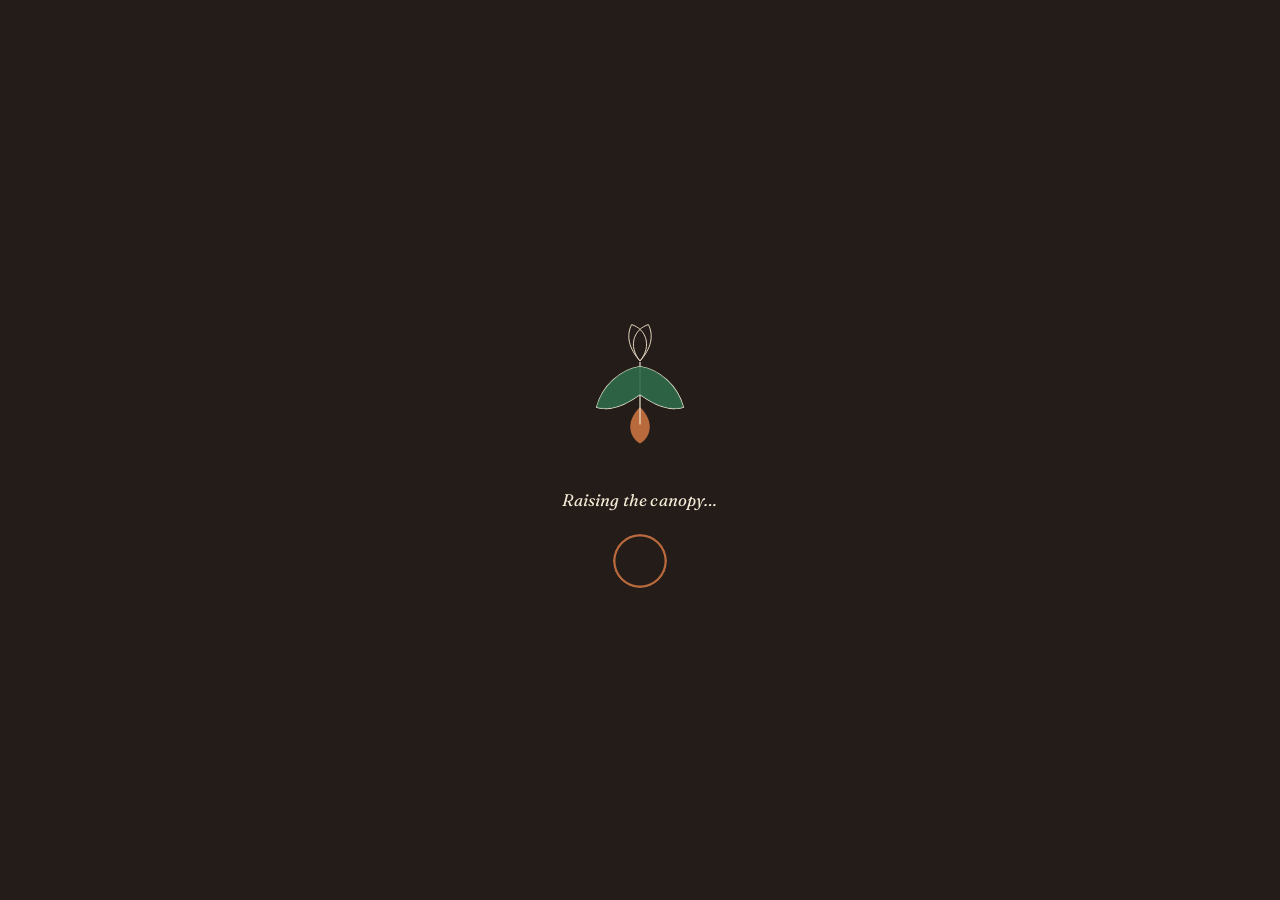
==== login.html @ 287c3127 "first commit" ====
<!DOCTYPE html>
<html lang="en-IN">
<head>
  <meta charset="utf-8">
  <meta name="viewport" content="width=device-width, initial-scale=1">
  <title>Sign in | Stackly Canopy</title>
  <meta name="description" content="Sign in to your Stackly Canopy member parlour or the BKC rain desk.">
  <link rel="icon" href="images/favicon.webp" type="image/webp">
  <link rel="preconnect" href="https://fonts.googleapis.com">
  <link rel="preconnect" href="https://fonts.gstatic.com" crossorigin>
  <link href="https://fonts.googleapis.com/css2?family=Fraunces:ital,opsz,wght@0,9..144,400;0,9..144,560;0,9..144,600;1,9..144,450;1,9..144,560&family=Outfit:wght@400;500;600&display=swap" rel="stylesheet">
  <link rel="stylesheet" href="css/style.css?v=logo2">
  <link rel="stylesheet" href="css/pages.css?v=logo2">
  <link rel="stylesheet" href="css/responsive.css?v=auth1">
</head>
<body class="grain auth-body">
  <a class="skip-link" href="#login-form">Skip to sign in</a>

  <div class="preloader" id="preloader" aria-hidden="true">
    <div class="preloader-inner">
      <svg viewBox="0 0 200 220" fill="none">
        <path class="seed" d="M100 188c8-4 14-14 14-24 0-16-14-28-14-28s-14 12-14 28c0 10 6 20 14 24z" fill="#B86A3D"/>
        <path class="vein" d="M100 160V72" stroke="#F4EBD7" stroke-width="1.6" stroke-linecap="round" pathLength="1"/>
        <path class="canopy-draw" d="M100 78c-28 4-54 28-62 58 18 6 40-2 62-18 22 16 44 24 62 18-8-30-34-54-62-58z" fill="none" stroke="#F4EBD7" stroke-width="1.8" pathLength="1"/>
        <path class="canopy-draw" d="M100 70c-18-22-8-46 12-52 8 16 4 34-12 52z" fill="none" stroke="#E8D9C0" stroke-width="1.4" pathLength="1"/>
        <path class="canopy-draw" d="M100 70c18-22 8-46-12-52-8 16-4 34 12 52z" fill="none" stroke="#E8D9C0" stroke-width="1.4" pathLength="1"/>
        <path class="canopy-fill" d="M100 78c-28 4-54 28-62 58 18 6 40-2 62-18 22 16 44 24 62 18-8-30-34-54-62-58z" fill="#2F6A4A" opacity="0"/>
      </svg>
      <p>Raising the canopy…</p>
      <div class="copper-ring" style="--p:0"></div>
    </div>
  </div>

  <main class="auth-shell">
    <div class="auth-card">
      <a class="mark auth-card-mark" href="index.html" aria-label="Stackly Canopy home">
        <img class="mark-logo" src="images/stackly-canopy.webp" alt="" width="176" height="72">
      </a>
      <p class="kicker">IRDAI 142 · Mumbai</p>
      <h1>Sign in</h1>
      <p class="auth-lead">Sign in with the email and password you used to create your account.</p>
      <p class="form-success" data-created>Account created. Sign in below with the same email, password, and account type.</p>
      <form id="login-form" novalidate>
        <fieldset class="field role-field">
          <legend>Account type</legend>
          <div class="role-row">
            <label>
              <input type="radio" name="role" value="policyholder" checked>
              <span>Policyholder</span>
            </label>
            <label>
              <input type="radio" name="role" value="underwriter">
              <span>Underwriter</span>
            </label>
          </div>
        </fieldset>
        <div class="field">
          <label for="email">Email address</label>
          <input id="email" name="email" type="email" required autocomplete="username" placeholder="name@email.com" spellcheck="false">
        </div>
        <div class="field">
          <label for="password">Password</label>
          <div class="pwd-wrap">
            <input id="password" name="password" type="password" required minlength="6" autocomplete="current-password" placeholder="Enter your password">
            <button class="pwd-toggle" type="button" aria-pressed="false">Show</button>
          </div>
        </div>
        <div class="auth-row">
          <label class="check"><input type="checkbox" name="remember"> Keep me signed in</label>
          <a href="404.html">Forgot password?</a>
        </div>
        <p class="field-error" data-form-err></p>
        <button class="btn btn-copper auth-submit" type="submit">Sign in</button>
      </form>
      <p class="auth-switch">New to Canopy? <a href="register.html">Create an account</a></p>
      <a class="auth-back" href="index.html">
        <svg viewBox="0 0 24 24" aria-hidden="true"><path d="M15 5 8 12l7 7" fill="none" stroke="currentColor" stroke-width="1.8" stroke-linecap="round" stroke-linejoin="round"/></svg>
        Back
      </a>
    </div>
  </main>
  <script src="https://cdn.jsdelivr.net/npm/gsap@3.12.5/dist/gsap.min.js"></script>
  <script src="js/canopy-data.js"></script>
  <script src="js/gsap-init.js"></script>
  <script src="js/main.js?v=auth6"></script>
</body>
</html>
---- css/style.css ----
@property --p {
  syntax: "<number>";
  inherits: true;
  initial-value: 0;
}

:root {
  --parchment: #F4EBD7;
  --birch: #E8D9C0;
  --canopy: #16382B;
  --moss: #2F6A4A;
  --copper: #B86A3D;
  --copper-deep: #8F4E2C;
  --ink: #1A1714;
  --dusk: #241C18;
  --clay: #C45C4A;
  --fog: #6B6258;
  --line: rgba(26, 23, 20, 0.12);
  --line-strong: rgba(26, 23, 20, 0.22);
  --paper: #FBF6EA;
  --seal-radius: 4px;
  --sheet-radius: 18px;
  --ease: cubic-bezier(0.22, 1, 0.36, 1);
  --header-h: 84px;
  --shadow-sheet: 0 18px 40px rgba(36, 28, 24, 0.12);
  --font-display: "Fraunces", Georgia, "Times New Roman", serif;
  --font-body: "Outfit", system-ui, sans-serif;
  --max: 1240px;
}

*,
*::before,
*::after { box-sizing: border-box; }

html {
  scroll-behavior: auto;
  hanging-punctuation: first last;
  overflow-x: hidden;
}

body {
  margin: 0;
  color: var(--ink);
  background: var(--parchment);
  font-family: var(--font-body);
  font-size: 1.05rem;
  line-height: 1.65;
  letter-spacing: 0.01em;
  overflow-x: hidden;
}

body.grain {
  background-image:
    linear-gradient(180deg, rgba(244, 235, 215, 0.92), rgba(232, 217, 192, 0.55));
     background-attachment: fixed;
}

img { max-width: 100%; display: block; height: auto; }
button, input, select, textarea { font: inherit; color: inherit; }
a { color: inherit; text-decoration: none; }
ul { margin: 0; padding: 0; list-style: none; }

.skip-link {
  position: absolute;
  left: 1rem;
  top: -4rem;
  z-index: 10000;
  background: var(--copper);
  color: var(--parchment);
  padding: 0.6rem 1rem;
  border-radius: var(--seal-radius);
}
.skip-link:focus { top: 1rem; }

:focus-visible {
  outline: 2px solid var(--copper);
  outline-offset: 3px;
}

.num {
  font-family: var(--font-display);
  font-variant-numeric: tabular-nums;
  font-feature-settings: "tnum" 1, "ss01" 1;
}

.wrap {
  width: min(100% - 2.5rem, var(--max));
  margin-inline: auto;
}

.kicker {
  display: inline-flex;
  align-items: center;
  gap: 0.55rem;
  font-size: 0.72rem;
  letter-spacing: 0.22em;
  text-transform: uppercase;
  color: var(--copper);
  font-weight: 500;
}
.kicker::before {
  content: "";
  width: 1.6rem;
  height: 1px;
  background: var(--copper);
}

h1, h2, h3, .display {
  font-family: var(--font-display);
  font-weight: 560;
  letter-spacing: -0.02em;
  line-height: 1.12;
  margin: 0;
}

h1 { font-size: clamp(2.4rem, 5.6vw, 5.1rem); }
h2 { font-size: clamp(1.9rem, 3.4vw, 3.15rem); }
h3 { font-size: clamp(1.25rem, 1.8vw, 1.7rem); }

.lead {
  font-size: 1.12rem;
  color: var(--fog);
  max-width: 42rem;
}

.italic { font-style: italic; font-weight: 450; }

/* Buttons */
.btn {
  display: inline-flex;
  align-items: center;
  justify-content: center;
  gap: 0.55rem;
  min-height: 3rem;
  padding: 0.7rem 1.35rem;
  border-radius: var(--seal-radius);
  border: 1px solid transparent;
  cursor: pointer;
  font-weight: 500;
  letter-spacing: 0.04em;
  transition: transform 0.35s var(--ease), background 0.25s, color 0.25s, box-shadow 0.25s;
  position: relative;
}
.btn-copper {
  background: var(--copper);
  color: var(--parchment);
  box-shadow: 0 8px 0 var(--copper-deep);
}
.btn-copper:hover { background: var(--copper-deep); transform: translateY(-2px); }
.btn-canopy {
  background: transparent;
  color: var(--canopy);
  border-color: var(--canopy);
}
.btn-canopy:hover { background: var(--canopy); color: var(--parchment); }
.btn-ghost {
  background: transparent;
  color: var(--parchment);
  border-color: rgba(244, 235, 215, 0.35);
}
.btn-ghost:hover { background: rgba(244, 235, 215, 0.08); }
.btn[disabled] { opacity: 0.45; cursor: not-allowed; box-shadow: none; }

/* Header */
.site-header {
  position: fixed;
  inset: 0 0 auto 0;
  z-index: 80;
  height: var(--header-h);
  display: flex;
  align-items: center;
  transition: background 0.35s var(--ease), box-shadow 0.35s, backdrop-filter 0.35s;
}
.site-header.is-scrolled {
  background: rgba(244, 235, 215, 0.92);
  backdrop-filter: blur(12px);
  box-shadow: 0 1px 0 var(--line);
}
.site-header.is-scrolled .brand,
.site-header.is-scrolled .mark,
.site-header.is-scrolled .nav-link,
.site-header.is-scrolled .nav-toggle { color: var(--ink); }
.header-inner {
  width: min(100% - 2rem, 1360px);
  margin-inline: auto;
  display: flex;
  align-items: center;
  justify-content: space-between;
  gap: 1.5rem;
}
.brand,
.mark {
  display: flex;
  align-items: center;
  gap: 0.7rem;
  color: var(--parchment);
  min-width: 0;
}
.mark-logo {
  display: block;
  height: 3.85rem;
  width: auto;
  max-width: 18.5rem;
  object-fit: contain;
}
.site-header .mark-logo { height: 4rem; }
.footer-logo .mark-logo {
  height: 4.25rem;
  max-width: 20rem;
}
.mark-seal {
  width: 38px;
  height: 38px;
  border-radius: 50%;
  background: radial-gradient(circle at 32% 30%, #d88958, var(--copper) 58%, var(--copper-deep));
  color: var(--parchment);
  display: grid;
  place-items: center;
  font-family: var(--font-display);
  font-size: 1.05rem;
  flex: none;
  box-shadow: inset 0 0 0 2px rgba(251, 246, 234, 0.28);
}
.mark-words {
  display: flex;
  flex-direction: column;
  line-height: 1.05;
}
.mark-stack {
  font-family: var(--font-display);
  font-weight: 600;
  letter-spacing: 0.14em;
  text-transform: uppercase;
  font-size: 0.8rem;
}
.mark-canopy {
  font-family: var(--font-display);
  font-style: italic;
  letter-spacing: 0.22em;
  text-transform: uppercase;
  font-size: 0.72rem;
  opacity: 0.92;
}
.nav {
  display: flex;
  align-items: center;
  gap: 1.6rem;
}
.nav-link {
  color: var(--parchment);
  font-size: 0.92rem;
  letter-spacing: 0.06em;
  position: relative;
}
.nav-link::after {
  content: "";
  position: absolute;
  left: 0; bottom: -0.35rem;
  width: 0; height: 1px;
  background: var(--copper);
  transition: width 0.3s var(--ease);
}
.nav-link:hover::after,
.nav-link[aria-current="page"]::after { width: 100%; }
.header-actions { display: flex; align-items: center; gap: 0.7rem; }
.nav-toggle {
  display: none;
  width: 44px; height: 44px;
  border: 0; background: transparent;
  color: var(--parchment);
  cursor: pointer;
}
.nav-toggle span {
  display: block; width: 22px; height: 1.5px; background: currentColor; margin: 6px auto;
  transition: transform 0.3s var(--ease), opacity 0.3s;
}

.mobile-panel {
  position: fixed;
  inset: 0;
  background: var(--parchment);
  z-index: 90;
  transform: translateY(-101%);
  transition: transform 0.5s var(--ease);
  display: flex;
  flex-direction: column;
  padding: 1.4rem;
}
.mobile-panel.is-open { transform: none; }
.mobile-panel a {
  font-family: var(--font-display);
  font-size: clamp(1.8rem, 6vw, 2.6rem);
  padding: 0.35rem 0;
  border-bottom: 1px solid var(--line);
}

/* Preloader */
.preloader {
  position: fixed;
  inset: 0;
  z-index: 200;
  background: var(--dusk);
  color: var(--parchment);
  display: grid;
  place-items: center;
  clip-path: inset(0 0 0 0);
}
.preloader.is-done {
  clip-path: inset(0 0 100% 0);
  pointer-events: none;
  transition: clip-path 0.7s var(--ease);
}
.preloader-inner { text-align: center; width: min(280px, 80vw); }
.preloader svg { width: 140px; height: 154px; margin-inline: auto; }
.preloader p {
  font-family: var(--font-display);
  font-style: italic;
  margin: 0.8rem 0 1.2rem;
}
.copper-ring {
  width: 54px; height: 54px; margin-inline: auto;
  border-radius: 50%;
  border: 2px solid rgba(184, 106, 61, 0.25);
  background:
    conic-gradient(var(--copper) calc(var(--p, 0) * 1%), transparent 0)
    border-box;
  mask: radial-gradient(farthest-side, transparent calc(100% - 3px), #000 calc(100% - 2px));
}

/* Footer — five-column desk */
.site-footer {
  background: var(--dusk);
  color: var(--parchment);
  padding: 4.4rem 0 0;
  border-top: 3px solid var(--copper);
}
.footer-grid {
  display: grid;
  grid-template-columns: minmax(220px, 1.4fr) repeat(3, minmax(120px, 0.85fr)) minmax(200px, 1.15fr);
  gap: 2.4rem 2rem;
  align-items: start;
  padding-bottom: 3.1rem;
}
.footer-brand,
.footer-col { min-width: 0; }
.footer-logo {
  display: flex;
  align-items: center;
  gap: 0.7rem;
  color: var(--parchment);
  margin-bottom: 1.05rem;
}
.footer-tag {
  margin: 0;
  max-width: 17.5rem;
  font-size: 0.95rem;
  line-height: 1.6;
  color: rgba(244, 235, 215, 0.72);
}
.footer-reg {
  margin: 0.7rem 0 0;
  max-width: 17.5rem;
  font-size: 0.74rem;
  letter-spacing: 0.1em;
  text-transform: uppercase;
  color: rgba(244, 235, 215, 0.46);
}
.site-footer h3 {
  font-family: var(--font-display);
  font-size: 1.2rem;
  font-weight: 560;
  letter-spacing: -0.02em;
  text-transform: none;
  color: var(--parchment);
  margin: 0.15rem 0 1.15rem;
  padding: 0;
  border: 0;
  line-height: 1.2;
}
.site-footer h3::after {
  content: "";
  display: block;
  width: 1.55rem;
  height: 2px;
  margin-top: 0.55rem;
  background: var(--copper);
}
.site-footer a { color: rgba(244, 235, 215, 0.88); }
.footer-col a {
  display: inline-block;
  transition: color 0.22s var(--ease), transform 0.22s var(--ease);
}
.footer-col a:hover {
  color: var(--parchment);
  transform: translateX(2px);
}
.site-footer p { color: rgba(244, 235, 215, 0.72); margin: 0; }
.footer-col ul {
  display: grid;
  gap: 0.62rem;
}
.footer-col li a { font-size: 0.95rem; }
.footer-support {
  display: grid;
  gap: 1rem;
  padding: 0;
  list-style: none;
}
.footer-support li {
  display: grid;
  grid-template-columns: 18px 1fr;
  gap: 0.7rem;
  align-items: start;
  color: rgba(244, 235, 215, 0.88);
  font-size: 0.92rem;
  line-height: 1.45;
}
.footer-support svg {
  width: 16px;
  height: 16px;
  margin-top: 0.15rem;
  stroke: currentColor;
  fill: none;
  stroke-width: 1.6;
  stroke-linecap: round;
  stroke-linejoin: round;
}
.footer-legal {
  margin-top: 0;
  padding: 1.2rem 0 1.3rem;
  border-top: 1px solid rgba(244, 235, 215, 0.12);
  display: flex;
  justify-content: space-between;
  align-items: center;
  gap: 1rem;
  flex-wrap: wrap;
  font-size: 0.82rem;
  color: rgba(244, 235, 215, 0.5);
  line-height: 1.5;
}
.footer-legal-links {
  display: flex;
  gap: 1.35rem;
}
.footer-legal-links a { color: rgba(244, 235, 215, 0.55); }
.footer-legal-links a:hover { color: var(--parchment); }
.socials {
  display: flex;
  gap: 0.55rem;
  margin-top: 1.35rem;
}
.socials a {
  width: 36px;
  height: 36px;
  border: 1px solid rgba(244, 235, 215, 0.28);
  border-radius: 50%;
  display: grid;
  place-items: center;
  color: var(--parchment);
  transition: background 0.25s, border-color 0.25s;
}
.socials a:hover {
  background: var(--copper);
  border-color: var(--copper);
}
.socials svg { width: 14px; height: 14px; fill: currentColor; }

/* Paper / certificate */
.paper-sheet {
  background: var(--paper);
  border-radius: var(--sheet-radius);
  box-shadow: var(--shadow-sheet);
  position: relative;
  overflow: hidden;
}
.paper-sheet::before {
  content: "";
  position: absolute;
  inset: 10px;
  border: 1px solid var(--line);
  border-radius: 12px;
  pointer-events: none;
}
.certificate {
  background:
    linear-gradient(135deg, transparent 0 72%, rgba(184, 106, 61, 0.07) 72%),
    var(--paper);
  border-radius: var(--sheet-radius);
  padding: 0;
  position: relative;
  box-shadow: var(--shadow-sheet);
  transform: rotate(var(--tilt, 0deg));
  border: 1px solid rgba(26, 23, 20, 0.08);
  display: flex;
  flex-direction: column;
  min-height: 100%;
  overflow: hidden;
  color: var(--ink);
}
.certificate .btn { margin-top: auto; align-self: flex-start; }
.cert-body { padding: 1.4rem 1.35rem 1.05rem; flex: 0 0 auto; }
.cert-shot {
  position: relative;
  flex: 1 1 auto;
  min-height: 200px;
}
.cert-shot img {
  position: absolute;
  inset: 0;
  width: 100%;
  height: 100%;
  object-fit: cover;
  display: block;
}
.certificate .btn { margin-top: auto; align-self: flex-start; }
.certificate::after {
  content: "";
  position: absolute;
  top: 0; right: 1.6rem;
  width: 18px; height: 28px;
  background: linear-gradient(#c45c4a, #8f4e2c);
  clip-path: polygon(0 0, 100% 0, 100% 100%, 50% 70%, 0 100%);
}
.wax-seal {
  width: 46px; height: 46px;
  border-radius: 50%;
  background: radial-gradient(circle at 30% 30%, #d88958, var(--copper) 55%, var(--copper-deep));
  color: var(--parchment);
  display: grid; place-items: center;
  font-family: var(--font-display);
  font-size: 0.95rem;
  box-shadow: inset 0 0 0 3px rgba(251, 246, 234, 0.25), 0 6px 10px rgba(36, 28, 24, 0.18);
}
.certificate h3 { margin: 0.7rem 0 0.35rem; color: var(--dusk); }
.certificate .num { color: var(--dusk); }
.certificate .meta { color: var(--fog); font-size: 0.9rem; margin: 0 0 0.55rem; }
.certificate .from { margin: 0.85rem 0 1rem; color: var(--copper); font-family: var(--font-display); }
.fact-chip {
  display: inline-block;
  margin: 0.25rem 0.25rem 0 0;
  padding: 0.2rem 0.5rem;
  border: 1px solid var(--line);
  border-radius: var(--seal-radius);
  font-size: 0.78rem;
  color: var(--canopy);
}

/* Sections */
.band { padding: 5.5rem 0; position: relative; }
.band-parchment { background: var(--parchment); }
.band-birch { background: var(--birch); }
.band-dusk {
  background: var(--dusk);
  color: var(--parchment);
}
.band-dusk .lead,
.band-dusk .kicker { color: rgba(244, 235, 215, 0.7); }
.band-dusk .kicker { color: #e2a078; }
.band-moss { background: var(--canopy); color: var(--parchment); }
.section-head { margin-bottom: 2.4rem; max-width: 46rem; }

/* Rain marquee */
.rain-marquee {
  overflow: hidden;
  border-block: 1px solid var(--line);
  background: var(--dusk);
  color: var(--parchment);
  padding: 0.95rem 0;
}
.rain-track {
  display: flex;
  width: max-content;
  gap: 0;
  animation: rain-scroll 42s linear infinite;
}
.rain-marquee:hover .rain-track { animation-play-state: paused; }
.rain-tick {
  display: flex;
  align-items: center;
  gap: 0.85rem;
  padding: 0 1.8rem;
  white-space: nowrap;
  font-size: 0.92rem;
  letter-spacing: 0.04em;
}
.rain-tick .dot {
  width: 7px; height: 7px; border-radius: 50%;
  background: var(--moss);
  box-shadow: 0 0 0 4px rgba(47, 106, 74, 0.25);
}
@keyframes rain-scroll {
  from { transform: translateX(0); }
  to { transform: translateX(-50%); }
}

/* Cover carousel */
.cover-carousel { position: relative; }
.cover-track,
.stories-track {
  display: flex;
  gap: 1.1rem;
  overflow-x: auto;
  scroll-snap-type: x mandatory;
  scrollbar-width: none;
}
.cover-track::-webkit-scrollbar,
.stories-track::-webkit-scrollbar { display: none; }
.cover-tile, .story-card { scroll-snap-align: start; }
.cover-tile {
  min-width: min(280px, 78vw);
  background: var(--paper);
  border-radius: var(--sheet-radius);
  padding: 1.4rem;
  border: 1px solid var(--line);
  color: var(--ink);
}
.cover-lines-section .section-head { max-width: 44rem; }
.cover-lines-section .cover-carousel { position: relative; }
.cover-lines-section .cover-track {
  gap: 0;
  border-radius: var(--sheet-radius);
  overflow-x: auto;
}
.cover-lines-section .cover-tile {
  position: relative;
  flex: 0 0 100%;
  min-width: 100%;
  height: min(62vh, 560px);
  padding: 0;
  overflow: hidden;
  border: 0;
  color: var(--parchment);
  background: #1a1411;
  scroll-snap-align: start;
  scroll-snap-stop: always;
}
.cover-lines-section .cover-tile img {
  position: absolute;
  inset: 0;
  width: 100%;
  height: 100%;
  object-fit: cover;
  object-position: center 30%;
}
.cover-lines-section .cover-tile .pad {
  position: absolute;
  inset: auto 0 0;
  z-index: 1;
  max-width: min(40rem, 92%);
  padding: 6rem 1.6rem 5.2rem;
  background: linear-gradient(180deg, transparent 0%, rgba(36, 28, 24, 0.2) 30%, rgba(36, 28, 24, 0.92) 100%);
}
.cover-lines-section .cover-tile .wax-seal { margin-bottom: 0.7rem; }
.cover-lines-section .cover-tile .lane {
  color: #e2a078;
  margin: 0 0 0.35rem;
}
.cover-lines-section .cover-tile h3 {
  margin: 0 0 0.45rem;
  font-size: clamp(1.7rem, 3.2vw, 2.6rem);
}
.cover-lines-section .cover-tile p { margin: 0 0 0.45rem; color: rgba(244, 235, 215, 0.86); }
.cover-lines-section .cover-meta { font-size: 0.9rem; }
.cover-lines-section .cover-tile .from {
  margin: 0.7rem 0 0;
  color: #e2a078;
  font-size: 1.15rem;
}
.cover-lines-section .carousel-nav {
  position: absolute;
  z-index: 2;
  left: 1.2rem;
  right: 1.2rem;
  bottom: 1.15rem;
  margin: 0;
}
.cover-lines-section .icon-btn {
  border-color: rgba(244, 235, 215, 0.4);
  color: var(--parchment);
  background: rgba(36, 28, 24, 0.4);
}
.cover-lines-section .icon-btn:hover {
  background: var(--copper);
  border-color: var(--copper);
}
.cover-lines-section .dots button { background: rgba(244, 235, 215, 0.32); }
.cover-lines-section .dots button[aria-current="true"] {
  width: 28px;
  background: var(--copper);
}
.carousel-nav {
  display: flex; gap: 0.5rem; margin-top: 1.2rem; align-items: center;
}
.icon-btn {
  width: 42px; height: 42px;
  border-radius: var(--seal-radius);
  border: 1px solid var(--canopy);
  background: transparent;
  cursor: pointer;
  color: var(--canopy);
}
.dots { display: flex; gap: 0.4rem; margin-left: auto; }
.dots button {
  width: 8px; height: 8px; border-radius: 50%;
  border: 0; background: var(--line-strong); padding: 0; cursor: pointer;
}
.dots button[aria-current="true"] { background: var(--copper); width: 18px; border-radius: 8px; }

/* FAQ */
.faq-item {
  border-bottom: 1px solid var(--line);
}
.faq-item button {
  width: 100%;
  text-align: left;
  background: none;
  border: 0;
  padding: 1.15rem 0;
  display: flex;
  justify-content: space-between;
  gap: 1rem;
  cursor: pointer;
  font-family: var(--font-display);
  font-size: 1.15rem;
}
.faq-item .body {
  display: grid;
  grid-template-rows: 0fr;
  transition: grid-template-rows 0.4s var(--ease);
}
.faq-item.is-open .body { grid-template-rows: 1fr; }
.faq-item .body > p { overflow: hidden; margin: 0 0 1.15rem; color: var(--fog); padding-left: 0; }
.faq-plus {
  width: 28px; height: 28px;
  border: 1px solid var(--copper);
  border-radius: 50%;
  display: grid; place-items: center;
  flex: none;
  font-family: var(--font-body);
  font-size: 1rem;
  line-height: 1;
  color: var(--copper);
}
.faq-head {
  max-width: 40rem;
  margin-bottom: 2.2rem;
}
.faq-head h2 { margin-bottom: 0.7rem; }
.faq-list {
  display: grid;
  gap: 0.7rem;
}
.faq-band .faq-item {
  background: var(--paper);
  border: 1px solid var(--line);
  border-radius: 14px;
  padding: 0 1.2rem;
}
.faq-band .faq-item button {
  padding: 1.05rem 0;
  align-items: center;
  font-size: 1.08rem;
  gap: 0.9rem;
}
.faq-no {
  font-family: var(--font-body);
  font-size: 0.72rem;
  letter-spacing: 0.16em;
  color: var(--copper);
  min-width: 1.7rem;
  flex: none;
}
.faq-q { flex: 1; text-align: left; }
.faq-band .faq-item.is-open {
  border-color: rgba(184, 106, 61, 0.35);
  box-shadow: 0 10px 28px rgba(36, 28, 24, 0.06);
}
.faq-band .faq-item .body > p { padding-right: 2.4rem; }

.news-band {
  background: var(--dusk);
  color: var(--parchment);
  padding: 5rem 0;
}
.news-band .kicker { color: #e2a078; }
.news-band .lead { color: rgba(244, 235, 215, 0.72); max-width: 34rem; }
.news-grid {
  display: grid;
  grid-template-columns: minmax(0, 1.15fr) minmax(0, 0.85fr);
  gap: 3rem;
  align-items: center;
}
.news-aside {
  margin: 1.2rem 0 0;
  font-size: 0.92rem;
  color: rgba(244, 235, 215, 0.62);
}
.news-aside a { color: var(--parchment); text-decoration: underline; text-underline-offset: 3px; }
.news-form {
  display: grid;
  gap: 0.75rem;
  background: rgba(244, 235, 215, 0.06);
  border: 1px solid rgba(244, 235, 215, 0.14);
  border-radius: var(--sheet-radius);
  padding: 1.5rem 1.4rem;
}
.news-form input[type="email"] {
  width: 100%;
  background: rgba(251, 246, 234, 0.96);
  color: var(--ink);
  border: 1px solid transparent;
  border-radius: 8px;
  padding: 0.9rem 1rem;
}
.news-form input[type="email"]:focus {
  outline: none;
  box-shadow: 0 0 0 3px rgba(184, 106, 61, 0.28);
}
.news-form .btn { width: 100%; justify-content: center; }
.news-fine {
  margin: 0;
  font-size: 0.78rem;
  color: rgba(244, 235, 215, 0.5);
  line-height: 1.45;
}
.news-form .form-success { margin: 0; }

/* Forms */
label { display: block; font-size: 0.85rem; letter-spacing: 0.06em; margin-bottom: 0.35rem; color: var(--fog); }
.field { margin-bottom: 1rem; }
.field input,
.field select,
.field textarea {
  width: 100%;
  background: var(--paper);
  border: 1px solid var(--line-strong);
  border-radius: var(--seal-radius);
  padding: 0.78rem 0.9rem;
}
.field textarea { min-height: 8rem; resize: vertical; }
.field-error { color: var(--clay); font-size: 0.82rem; min-height: 1.1em; }
.form-success {
  background: var(--canopy);
  color: var(--parchment);
  padding: 0.9rem 1rem;
  border-radius: var(--seal-radius);
  display: none;
}
.form-success.is-show { display: block; }
.pwd-wrap { position: relative; }
.pwd-wrap input { padding-right: 3rem; }
.pwd-toggle {
  position: absolute; right: 0.4rem; top: 50%; transform: translateY(-50%);
  border: 0; background: none; cursor: pointer; color: var(--fog); font-size: 0.78rem;
}
.role-row { display: flex; gap: 0.8rem; }
.role-row label {
  flex: 1;
  border: 1px solid var(--line-strong);
  padding: 0.8rem;
  border-radius: var(--seal-radius);
  cursor: pointer;
  color: var(--ink);
}
.role-row input { margin-right: 0.4rem; }
.check { display: flex; gap: 0.55rem; align-items: flex-start; font-size: 0.9rem; }

/* Toast */
.toast {
  position: fixed;
  right: 1.2rem; bottom: 1.2rem;
  background: var(--canopy);
  color: var(--parchment);
  padding: 0.85rem 1.1rem;
  border-radius: var(--seal-radius);
  z-index: 300;
  transform: translateY(120%);
  transition: transform 0.35s var(--ease);
}
.toast.is-in { transform: none; }

/* Leaf cue */
.leaf-cue {
  position: absolute;
  left: 50%;
  bottom: 1.6rem;
  transform: translateX(-50%);
  width: 28px; height: 42px;
  color: var(--parchment);
  animation: leaf-fall 2.4s var(--ease) infinite;
}
@keyframes leaf-fall {
  0% { transform: translate(-50%, 0) rotate(-12deg); opacity: 0.3; }
  50% { opacity: 1; }
  100% { transform: translate(-40%, 12px) rotate(10deg); opacity: 0.3; }
}

/* CTA band */
.cta-band {
  display: flex;
  flex-direction: column;
  justify-content: space-between;
  gap: 1.2rem;
  background: var(--paper);
  border-radius: var(--sheet-radius);
  padding: 2rem;
  border: 1px solid var(--line);
  min-height: 100%;
}

hr.hair { border: 0; border-top: 1px solid var(--line); margin: 0; }
.sr { position: absolute; width: 1px; height: 1px; overflow: hidden; clip: rect(0, 0, 0, 0); }
.site-header.is-scrolled .btn-ghost { color: var(--canopy); border-color: var(--canopy); }
#letter-form { display: grid; }
#letter-form.parlour-sheet { display: grid; }

@media (prefers-reduced-motion: reduce) {
  *, *::before, *::after {
    animation: none !important;
    transition: none !important;
    scroll-behavior: auto !important;
  }
  .rain-track { animation: none; }
}
---- css/pages.css ----
/* Hero */
.hero {
  min-height: 100vh;
  position: relative;
  display: grid;
  align-items: end;
  color: var(--parchment);
  overflow: hidden;
  padding: calc(var(--header-h) + 2rem) 0 5rem;
}
.hero-layers { position: absolute; inset: 0; }
.hero-layer {
  position: absolute; inset: 0;
  background-size: cover;
  background-position: center 30%;
  transform: scale(1.12);
}
.hero-layer.photo { background-image: url("../images/hero-verandah.webp"); }
.hero-layer.foliage {
  background-image: url("../images/foliage-canopy.webp");
  mix-blend-mode: multiply;
  opacity: 0.35;
}
.hero-layer.veil {
  background:
    linear-gradient(180deg, rgba(36, 28, 24, 0.25) 0%, rgba(22, 56, 43, 0.35) 40%, rgba(36, 28, 24, 0.78) 100%);
}
.hero-copy { position: relative; z-index: 2; max-width: 46rem; }
.hero-copy .lead { color: rgba(244, 235, 215, 0.86); }
.hero-actions { display: flex; flex-wrap: wrap; gap: 0.8rem; margin-top: 1.6rem; }
.ecard-float {
  position: absolute;
  right: clamp(1.2rem, 5vw, 5.5rem);
  bottom: 9vh;
  width: min(22.5rem, 40vw);
  z-index: 3;
  background:
    radial-gradient(circle at 88% 12%, rgba(184, 106, 61, 0.22), transparent 34%),
    var(--paper);
  color: var(--ink);
  border-radius: var(--sheet-radius);
  padding: 1.35rem 1.4rem 1.15rem;
  box-shadow: 0 28px 56px rgba(0, 0, 0, 0.32), 0 0 0 1px rgba(26, 23, 20, 0.08);
  transform: rotate(-3deg);
  overflow: hidden;
}
.ecard-float::before {
  content: "";
  position: absolute;
  inset: 10px;
  border: 1px solid var(--line);
  border-radius: 12px;
  pointer-events: none;
}
.ecard-float::after {
  content: "";
  position: absolute;
  top: 0;
  right: 1.55rem;
  width: 16px;
  height: 26px;
  background: linear-gradient(#c45c4a, #8f4e2c);
  clip-path: polygon(0 0, 100% 0, 100% 100%, 50% 70%, 0 100%);
}
.ecard-top {
  display: flex;
  justify-content: space-between;
  align-items: flex-start;
  gap: 0.8rem;
  margin: 0 0 1.05rem;
  padding-right: 0.4rem;
}
.ecard-brand {
  display: flex;
  flex-direction: column;
  line-height: 1.08;
  color: var(--fog);
}
.ecard-stack {
  font-size: 0.68rem;
  letter-spacing: 0.2em;
  text-transform: uppercase;
}
.ecard-canopy {
  font-family: var(--font-display);
  font-style: italic;
  font-size: 0.78rem;
  letter-spacing: 0.18em;
  text-transform: uppercase;
  color: var(--dusk);
}
.ecard-float .wax-seal {
  width: 42px;
  height: 42px;
  flex: none;
  font-size: 0.9rem;
}
.ecard-float .kicker { margin: 0 0 0.4rem; }
.ecard-name {
  font-family: var(--font-display);
  font-size: clamp(1.55rem, 2.4vw, 1.95rem);
  font-weight: 560;
  letter-spacing: -0.02em;
  line-height: 1.1;
  margin: 0 0 0.2rem;
  white-space: nowrap;
  color: var(--dusk);
}
.ecard-float .num {
  margin: 0 0 0.9rem;
  font-size: 1rem;
  color: var(--dusk);
}
.ecard-chips {
  display: flex;
  flex-wrap: wrap;
  gap: 0.35rem;
  margin: 0 0 0.95rem;
  padding: 0;
  list-style: none;
}
.ecard-chips li {
  font-size: 0.72rem;
  letter-spacing: 0.04em;
  padding: 0.28rem 0.52rem;
  border: 1px solid var(--line-strong);
  border-radius: var(--seal-radius);
  background: rgba(244, 235, 215, 0.7);
}
.ecard-foot {
  display: flex;
  justify-content: space-between;
  align-items: flex-end;
  gap: 0.75rem;
  padding-top: 0.8rem;
  border-top: 1px dashed var(--line);
}
.ecard-foot .meta {
  margin: 0;
  font-size: 0.78rem;
  line-height: 1.4;
  color: var(--fog);
  max-width: 12.5rem;
}
.ecard-qr {
  width: 48px;
  height: 48px;
  flex: none;
  opacity: 0.72;
  background:
    repeating-linear-gradient(90deg, var(--ink) 0 3px, transparent 3px 6px),
    repeating-linear-gradient(0deg, var(--ink) 0 3px, transparent 3px 6px);
}

/* Certificate shelf */
.cert-shelf {
  display: grid;
  grid-template-columns: repeat(3, 1fr);
  gap: 1.4rem;
}
.cert-shelf .certificate {
  padding: 2rem 1.75rem 1.85rem;
  min-height: 0;
  overflow: visible;
  align-items: flex-start;
}
.cert-shelf .certificate h3 { margin: 0.9rem 0 0.4rem; }
.cert-shelf .certificate > .num { margin: 0 0 1.15rem; }
.cert-shelf .certificate .meta { margin: 0 0 1.25rem; line-height: 1.55; }
.cert-shelf .fact-chip {
  display: block;
  width: fit-content;
  margin: 0;
  padding: 0.32rem 0.75rem;
}
.cert-shelf .fact-chip + .fact-chip { margin-top: 0.5rem; }
.cert-shelf .certificate .from { margin: 1.2rem 0 1rem; }
.cert-shelf .certificate .btn { margin-top: 0; }

/* How cover is raised — one circular through-line */
.raise-section .section-head {
  max-width: 46rem;
  margin-inline: auto;
  margin-bottom: 3.25rem;
  text-align: center;
}
.raise-orbit {
  --r: 220px;
  --dot: 56px;
  position: relative;
  width: min(100%, 1080px);
  height: calc(var(--r) * 2 + 400px);
  margin: 0.5rem auto 0;
  overflow: visible;
}
.raise-circle {
  position: absolute;
  top: 50%;
  left: 50%;
  width: calc(var(--r) * 2);
  height: calc(var(--r) * 2);
  transform: translate(-50%, -50%);
  pointer-events: none;
  overflow: visible;
}
.raise-hub {
  position: absolute;
  top: 50%;
  left: 50%;
  z-index: 2;
  width: 168px;
  height: 168px;
  margin: 0;
  display: flex;
  flex-direction: column;
  align-items: center;
  justify-content: center;
  text-align: center;
  border-radius: 50%;
  background: var(--dusk);
  color: var(--parchment);
  box-shadow: inset 0 0 0 5px var(--copper), 0 18px 40px rgba(36, 28, 24, 0.18);
  transform: translate(-50%, -50%);
}
.raise-hub-seal {
  width: 36px;
  height: 36px;
  border-radius: 50%;
  display: grid;
  place-items: center;
  background: var(--copper);
  color: var(--parchment);
  font-family: var(--font-display);
  font-size: 1.05rem;
  margin-bottom: 0.3rem;
}
.raise-hub strong {
  font-family: var(--font-display);
  font-size: 1.45rem;
  font-weight: 600;
  line-height: 1;
}
.raise-hub span:last-child {
  margin-top: 0.35rem;
  max-width: 9.5rem;
  font-size: 0.68rem;
  letter-spacing: 0.08em;
  text-transform: uppercase;
  color: rgba(244, 235, 215, 0.7);
}
.raise-ring {
  list-style: none;
  margin: 0;
  padding: 0;
  position: absolute;
  inset: 0;
}
.raise-node {
  position: absolute;
  z-index: 3;
  width: var(--dot);
  height: var(--dot);
}
.raise-node.is-n {
  top: calc(50% - var(--r) - var(--dot) / 2);
  left: calc(50% - var(--dot) / 2);
}
.raise-node.is-e {
  top: calc(50% - var(--dot) / 2);
  left: calc(50% + var(--r) - var(--dot) / 2);
}
.raise-node.is-s {
  top: calc(50% + var(--r) - var(--dot) / 2);
  left: calc(50% - var(--dot) / 2);
}
.raise-node.is-w {
  top: calc(50% - var(--dot) / 2);
  left: calc(50% - var(--r) - var(--dot) / 2);
}
.raise-dot {
  display: grid;
  place-items: center;
  width: var(--dot);
  height: var(--dot);
  border-radius: 50%;
  background: var(--paper);
  border: 2px solid var(--copper);
  color: var(--copper);
  font-family: var(--font-display);
  font-size: 1.05rem;
  box-shadow: 0 8px 20px rgba(36, 28, 24, 0.1);
}
.raise-dot.is-grove {
  background: var(--dusk);
  color: var(--parchment);
  border-color: var(--copper);
}
.raise-body {
  position: absolute;
  width: 220px;
}
.raise-body h3 {
  margin: 0.35rem 0 0.55rem;
  font-size: 1.12rem;
}
.raise-body p { margin: 0; color: var(--fog); font-size: 0.88rem; line-height: 1.55; }
.raise-time {
  margin: 0 0 0.35rem;
  font-size: 0.66rem;
  letter-spacing: 0.16em;
  text-transform: uppercase;
  color: var(--moss);
  font-weight: 500;
}
.raise-node.is-n .raise-body {
  bottom: calc(100% + 1.5rem);
  left: 50%;
  transform: translateX(-50%);
  text-align: center;
}
.raise-node.is-s .raise-body {
  top: calc(100% + 1.5rem);
  left: 50%;
  transform: translateX(-50%);
  text-align: center;
}
.raise-node.is-e .raise-body {
  left: calc(100% + 1.35rem);
  top: 50%;
  transform: translateY(-50%);
  text-align: left;
}
.raise-node.is-w .raise-body {
  right: calc(100% + 1.35rem);
  top: 50%;
  transform: translateY(-50%);
  text-align: right;
}
.raise-cta {
  display: flex;
  flex-wrap: wrap;
  gap: 1.15rem 1.35rem;
  margin-top: 3rem;
  justify-content: center;
}

/* Claim path pin — must fit in the viewport; overflow on ancestors breaks GSAP pin */
.pin-spacer { max-width: 100% !important; }
.band.claim-pin {
  padding: 0;
  height: 100svh;
  height: 100dvh;
  overflow: hidden;
}
.claim-pin-inner {
  height: 100%;
  min-height: 0;
  display: flex;
  flex-direction: column;
  justify-content: flex-start;
  gap: 0.9rem;
  padding: calc(var(--header-h) + 1rem) 0 1.25rem;
  box-sizing: border-box;
}
.claim-pin .section-head { margin-bottom: 0; }
.claim-pin .section-head .lead { margin-bottom: 0; }
.claim-meta {
  display: grid;
  grid-template-columns: repeat(3, 1fr);
  gap: 0.8rem;
  margin: 0 auto;
  width: min(100% - 2.5rem, var(--max));
  flex: none;
}
.claim-meta > div {
  border: 1px solid rgba(244, 235, 215, 0.16);
  border-radius: var(--sheet-radius);
  padding: 0.85rem 1rem;
}
.claim-meta b {
  display: block;
  font-family: var(--font-display);
  font-size: 1.45rem;
  color: #e2a078;
  line-height: 1.1;
}
.claim-meta span {
  display: block;
  margin-top: 0.25rem;
  color: rgba(244, 235, 215, 0.65);
  font-size: 0.82rem;
}
.claim-rail {
  flex: 1;
  min-height: 0;
  overflow: hidden;
}
.claim-scroller {
  display: flex;
  gap: 1.15rem;
  width: max-content;
  height: 100%;
  padding-left: max(1.25rem, calc((100vw - var(--max)) / 2));
  padding-right: 18vw;
}
.claim-station {
  width: min(78vw, 440px);
  height: 100%;
  min-height: 0;
  background: rgba(251, 246, 234, 0.07);
  border: 1px solid rgba(244, 235, 215, 0.16);
  border-radius: var(--sheet-radius);
  padding: 1.35rem 1.35rem 1.25rem;
  display: flex;
  flex-direction: column;
  overflow: auto;
}
.claim-n {
  margin: 0 0 0.35rem;
  font-family: var(--font-display);
  font-size: 0.85rem;
  letter-spacing: 0.16em;
  color: var(--copper);
}
.claim-station time {
  color: #e2a078;
  font-size: 0.78rem;
  letter-spacing: 0.16em;
  text-transform: uppercase;
}
.claim-station h3 { margin: 0.35rem 0 0.55rem; }
.claim-station p { margin: 0 0 0.85rem; color: rgba(244, 235, 215, 0.82); }
.claim-file {
  margin-top: auto;
  padding-top: 0.85rem;
  border-top: 1px dashed rgba(244, 235, 215, 0.16);
  font-size: 0.82rem;
  color: rgba(244, 235, 215, 0.62);
}
@media (max-height: 720px) {
  .claim-pin .section-head .lead { display: none; }
  .claim-meta > div { padding: 0.55rem 0.75rem; }
}

/* Member letters */
.proof-section .proof-head { max-width: 40rem; margin-bottom: 1.8rem; }
.proof-head .lead { margin-bottom: 0; }
.proof-track {
  display: grid;
  grid-template-columns: repeat(3, 1fr);
  gap: 1.15rem;
}
.proof-card {
  background: var(--paper);
  border: 1px solid var(--line);
  border-radius: var(--sheet-radius);
  box-shadow: var(--shadow-sheet);
  padding: 1.4rem 1.35rem 1.3rem;
  display: flex;
  flex-direction: column;
  min-height: 100%;
}
.proof-stars {
  display: flex;
  gap: 0.28rem;
  margin: 0 0 0.9rem;
}
.proof-stars span {
  width: 12px;
  height: 12px;
  background: var(--copper);
  clip-path: polygon(50% 0%, 61% 35%, 98% 35%, 68% 57%, 79% 91%, 50% 70%, 21% 91%, 32% 57%, 2% 35%, 39% 35%);
}
.proof-card blockquote { margin: 0 0 1.2rem; flex: 1; }
.proof-card blockquote p {
  margin: 0;
  color: var(--ink);
  font-size: 1.02rem;
  line-height: 1.55;
}
.proof-who {
  display: grid;
  grid-template-columns: 48px 1fr auto;
  gap: 0.75rem;
  align-items: center;
  padding-top: 1rem;
  border-top: 1px solid var(--line);
}
.proof-who img {
  width: 48px;
  height: 48px;
  border-radius: 50%;
  object-fit: cover;
}
.proof-who strong { display: block; font-size: 0.95rem; }
.proof-who span { display: block; color: var(--fog); font-size: 0.82rem; }
.proof-who b {
  font-size: 0.75rem;
  letter-spacing: 0.06em;
  font-weight: 500;
  color: var(--fog);
  text-align: right;
}

/* Root map */
.roots-section .section-head { max-width: 44rem; }
.root-stats {
  display: grid;
  grid-template-columns: repeat(3, 1fr);
  gap: 1rem;
  margin: 0 0 2rem;
}
.root-stats > div {
  background: var(--paper);
  border: 1px solid var(--line);
  border-radius: var(--sheet-radius);
  padding: 1.15rem 1.25rem 1.2rem;
  box-shadow: var(--shadow-sheet);
}
.root-stats b {
  display: block;
  font-family: var(--font-display);
  font-size: clamp(2rem, 4vw, 2.75rem);
  color: var(--canopy);
  line-height: 1;
  letter-spacing: -0.03em;
}
.root-stats span {
  display: block;
  margin-top: 0.4rem;
  color: var(--fog);
  font-size: 0.88rem;
}
.root-map {
  display: grid;
  grid-template-columns: 1.12fr 0.88fr;
  gap: 1.6rem;
  align-items: stretch;
}
.atlas-stage {
  background: var(--dusk);
  border-radius: var(--sheet-radius);
  padding: 1.4rem 1.4rem 1.2rem;
  box-shadow: var(--shadow-sheet);
  display: flex;
  flex-direction: column;
  gap: 1.1rem;
}
.atlas {
  position: relative;
  width: min(100%, 480px);
  margin-inline: auto;
}
.atlas img { width: 100%; height: auto; display: block; }
.pin {
  position: absolute;
  width: 18px;
  height: 18px;
  background: var(--copper);
  border-radius: 50% 50% 50% 0;
  transform: translate(-50%, -90%) rotate(-45deg);
  border: 2px solid var(--parchment);
  cursor: pointer;
  box-shadow: 0 4px 10px rgba(36, 28, 24, 0.25);
  padding: 0;
}
.pin:hover,
.pin.is-on,
.pin[aria-pressed="true"] {
  background: #e2a078;
  z-index: 2;
}
.pin.is-on,
.pin[aria-pressed="true"] {
  animation: pin-pulse 1.8s ease-out infinite;
}
@keyframes pin-pulse {
  0% { box-shadow: 0 0 0 0 rgba(226, 160, 120, 0.55); }
  70% { box-shadow: 0 0 0 12px rgba(226, 160, 120, 0); }
  100% { box-shadow: 0 0 0 0 rgba(226, 160, 120, 0); }
}
.root-cities {
  display: flex;
  flex-wrap: wrap;
  gap: 0.45rem;
  justify-content: center;
}
.root-cities button {
  border: 1px solid rgba(244, 235, 215, 0.22);
  background: transparent;
  color: var(--parchment);
  padding: 0.4rem 0.75rem;
  border-radius: 999px;
  cursor: pointer;
  font-size: 0.82rem;
  letter-spacing: 0.04em;
}
.root-cities button:hover,
.root-cities button[aria-pressed="true"] {
  background: var(--copper);
  border-color: var(--copper);
  color: var(--parchment);
}
.root-card {
  background: var(--paper);
  color: var(--ink);
  border-radius: var(--sheet-radius);
  padding: 0;
  overflow: hidden;
  border: 1px solid var(--line);
  box-shadow: var(--shadow-sheet);
  display: flex;
  flex-direction: column;
  min-height: 100%;
}
.root-card img {
  width: 100%;
  height: 240px;
  object-fit: cover;
  margin: 0;
  border-radius: 0;
  display: block;
}
.root-card-body { padding: 1.25rem 1.35rem 1.4rem; flex: 1; display: flex; flex-direction: column; }
.root-card-body h3 { margin: 0.2rem 0 0.85rem; }
.root-meta {
  display: grid;
  grid-template-columns: 1fr 1fr;
  gap: 0.7rem;
  margin: 0 0 0.9rem;
}
.root-meta div {
  border: 1px solid var(--line);
  border-radius: var(--seal-radius);
  padding: 0.55rem 0.7rem;
}
.root-meta dt {
  font-size: 0.68rem;
  letter-spacing: 0.14em;
  text-transform: uppercase;
  color: var(--fog);
}
.root-meta dd {
  margin: 0.15rem 0 0;
  font-family: var(--font-display);
  font-size: 1.15rem;
  color: var(--canopy);
}
.root-card-body > p { margin: 0 0 0.55rem; color: var(--fog); }
.root-fine { font-size: 0.86rem; }
.roots-foot {
  margin: 1.2rem 0 0;
  color: var(--fog);
  font-size: 0.88rem;
  max-width: 46rem;
}

/* Pillars */
.why-section .section-head { max-width: 44rem; }
.pillar-grid {
  display: grid;
  grid-template-columns: repeat(4, 1fr);
  gap: 1.15rem;
}
.pillar {
  border-top: 3px solid var(--copper);
  padding-top: 1.1rem;
}
.why-section .pillar {
  border: 1px solid var(--line);
  border-top: 0;
  border-radius: var(--sheet-radius);
  padding: 1.35rem 1.3rem 1.4rem;
  background: var(--paper);
  box-shadow: var(--shadow-sheet);
  position: relative;
  overflow: hidden;
}
.why-section .pillar::before {
  content: "";
  position: absolute;
  inset: 0 0 auto;
  height: 4px;
  background: var(--copper);
}
.pillar-n {
  margin: 0 0 0.55rem;
  font-family: var(--font-display);
  font-size: 0.85rem;
  letter-spacing: 0.18em;
  color: var(--copper);
}
.why-section .pillar h3 { margin: 0 0 0.45rem; }
.pillar-fact {
  margin: 0 0 0.7rem;
  font-family: var(--font-display);
  font-size: clamp(1.55rem, 2.4vw, 1.9rem);
  color: var(--canopy);
  line-height: 1.1;
  letter-spacing: -0.02em;
}
.why-section .pillar p:last-child {
  margin: 0;
  color: var(--fog);
  font-size: 0.95rem;
}
.why-section .pillar.is-grove {
  background: var(--dusk);
  color: var(--parchment);
  border-color: transparent;
}
.why-section .pillar.is-grove .pillar-n,
.why-section .pillar.is-grove .pillar-fact { color: #e2a078; }
.why-section .pillar.is-grove p:last-child { color: rgba(244, 235, 215, 0.78); }

/* Household stories — full-bleed autoslide */
.stories-section .section-head { max-width: 40rem; }
.stories-carousel { position: relative; }
.stories-carousel .stories-track {
  display: flex;
  gap: 0;
  overflow-x: auto;
  scroll-snap-type: x mandatory;
  scrollbar-width: none;
  border-radius: var(--sheet-radius);
}
.stories-carousel .stories-track::-webkit-scrollbar { display: none; }
.stories-carousel .story-card {
  position: relative;
  flex: 0 0 100%;
  min-width: 100%;
  height: min(72vh, 640px);
  margin: 0;
  border-radius: 0;
  overflow: hidden;
  color: var(--parchment);
  background: #1a1411;
  scroll-snap-align: start;
  scroll-snap-stop: always;
}
.stories-carousel .story-card img {
  position: absolute;
  inset: 0;
  width: 100%;
  height: 100%;
  object-fit: cover;
  object-position: center 28%;
}
.stories-carousel .story-card .pad {
  position: absolute;
  inset: auto 0 0;
  z-index: 1;
  max-width: min(40rem, 92%);
  padding: 6.5rem 1.6rem 5.4rem;
  background: linear-gradient(180deg, transparent 0%, rgba(36, 28, 24, 0.18) 28%, rgba(36, 28, 24, 0.92) 100%);
}
.stories-carousel .city {
  color: #e2a078;
  font-size: 0.75rem;
  letter-spacing: 0.2em;
  text-transform: uppercase;
  margin: 0 0 0.45rem;
}
.stories-carousel .story-card h3 {
  margin: 0 0 0.55rem;
  font-size: clamp(1.55rem, 3vw, 2.35rem);
  max-width: 16ch;
}
.stories-carousel .story-card p:not(.city) {
  margin: 0;
  color: rgba(244, 235, 215, 0.86);
  max-width: 38ch;
}
.stories-carousel .carousel-nav {
  position: absolute;
  z-index: 2;
  left: 1.2rem;
  right: 1.2rem;
  bottom: 1.15rem;
  margin: 0;
}
.stories-carousel .icon-btn {
  border-color: rgba(244, 235, 215, 0.4);
  color: var(--parchment);
  background: rgba(36, 28, 24, 0.4);
}
.stories-carousel .icon-btn:hover {
  background: var(--copper);
  border-color: var(--copper);
}
.stories-carousel .dots { gap: 0.45rem; }
.stories-carousel .dots button {
  width: 8px;
  height: 8px;
  background: rgba(244, 235, 215, 0.32);
}
.stories-carousel .dots button[aria-current="true"] {
  width: 28px;
  height: 8px;
  border-radius: 8px;
  background: var(--copper);
}

/* Premium bands */
.band-row {
  display: grid;
  grid-template-columns: repeat(3, 1fr);
  gap: 1.35rem;
  align-items: stretch;
}
.premium-card {
  background: var(--paper);
  color: var(--ink);
  border-radius: var(--sheet-radius);
  padding: 1.55rem 1.5rem 1.45rem;
  border: 1px solid var(--line);
  box-shadow: var(--shadow-sheet);
  display: flex;
  flex-direction: column;
  position: relative;
  overflow: hidden;
}
.premium-card::before {
  content: "";
  position: absolute;
  inset: 0 0 auto;
  height: 4px;
  background: var(--copper);
}
.premium-head {
  display: flex;
  align-items: center;
  gap: 0.85rem;
  margin-bottom: 0.85rem;
}
.premium-head .kicker { margin: 0; }
.premium-head h3 {
  margin: 0.15rem 0 0;
  font-size: 1.55rem;
}
.premium-who {
  margin: 0;
  color: var(--fog);
  font-size: 0.92rem;
}
.premium-ring {
  margin: 0.35rem 0 0.85rem;
  font-size: 0.95rem;
}
.premium-ring b {
  font-family: var(--font-display);
  font-size: 1.15em;
  font-weight: 560;
}
.premium-card .price {
  font-family: var(--font-display);
  font-size: clamp(2.2rem, 3.2vw, 2.85rem);
  color: var(--canopy);
  line-height: 1;
  margin: 0;
  letter-spacing: -0.03em;
}
.premium-unit {
  margin: 0.4rem 0 0.95rem;
  color: var(--fog);
  font-size: 0.86rem;
  letter-spacing: 0.04em;
  text-transform: uppercase;
}
.premium-gst {
  margin: 0 0 1rem;
  border: 1px solid var(--line);
  border-radius: var(--seal-radius);
  overflow: hidden;
}
.premium-gst div {
  display: flex;
  justify-content: space-between;
  gap: 1rem;
  padding: 0.55rem 0.8rem;
  font-size: 0.92rem;
}
.premium-gst div + div {
  border-top: 1px solid var(--line);
  background: rgba(22, 56, 43, 0.05);
  font-weight: 600;
}
.premium-gst dt { color: var(--fog); font-weight: 400; }
.premium-gst dd { margin: 0; font-variant-numeric: tabular-nums; font-family: var(--font-display); }
.premium-facts {
  margin: 0 0 1.25rem;
  padding: 0;
  color: var(--fog);
  font-size: 0.92rem;
  flex: 1;
}
.premium-facts li {
  position: relative;
  padding: 0.35rem 0 0.35rem 1.15rem;
  border-bottom: 1px dashed var(--line);
}
.premium-facts li:last-child { border-bottom: 0; }
.premium-facts li::before {
  content: "";
  position: absolute;
  left: 0;
  top: 0.85rem;
  width: 0.45rem;
  height: 0.45rem;
  border-radius: 50%;
  background: var(--copper);
}
.premium-card .btn { align-self: flex-start; }
.premium-card.is-grove {
  background: var(--dusk);
  color: var(--parchment);
  border-color: transparent;
}
.premium-card.is-grove::before { background: var(--copper); }
.premium-card.is-grove .price { color: var(--parchment); }
.premium-card.is-grove .premium-who,
.premium-card.is-grove .premium-unit,
.premium-card.is-grove .premium-facts,
.premium-card.is-grove .premium-gst dt { color: rgba(244, 235, 215, 0.72); }
.premium-card.is-grove .kicker { color: #e2a078; }
.premium-card.is-grove .kicker::before { background: #e2a078; }
.premium-card.is-grove .premium-gst {
  border-color: rgba(244, 235, 215, 0.16);
}
.premium-card.is-grove .premium-gst div + div {
  background: rgba(244, 235, 215, 0.08);
  border-top-color: rgba(244, 235, 215, 0.16);
}
.premium-card.is-grove .premium-facts li { border-bottom-color: rgba(244, 235, 215, 0.12); }
.rate-table-wrap {
  margin-top: 2rem;
  overflow-x: auto;
  background: var(--paper);
  border: 1px solid var(--line);
  border-radius: var(--sheet-radius);
  box-shadow: var(--shadow-sheet);
}
.rate-table {
  width: 100%;
  border-collapse: collapse;
  font-size: 0.95rem;
}
.rate-table caption {
  caption-side: top;
  text-align: left;
  padding: 1rem 1.25rem 0.7rem;
  font-size: 0.72rem;
  letter-spacing: 0.2em;
  text-transform: uppercase;
  color: var(--copper);
  font-weight: 500;
}
.rate-table th,
.rate-table td {
  padding: 0.85rem 1.25rem;
  text-align: left;
  border-top: 1px solid var(--line);
  vertical-align: top;
}
.rate-table thead th {
  font-size: 0.72rem;
  letter-spacing: 0.14em;
  text-transform: uppercase;
  color: var(--fog);
  font-weight: 500;
  border-top: 0;
}
.rate-table tbody th {
  font-family: var(--font-display);
  font-weight: 560;
  color: var(--canopy);
}
.rate-table td:nth-child(n+3) {
  font-variant-numeric: tabular-nums;
  font-family: var(--font-display);
  white-space: nowrap;
}
.rate-table tbody tr:hover { background: rgba(22, 56, 43, 0.04); }
.bands-foot {
  margin: 1.1rem 0 0;
  color: var(--fog);
  font-size: 0.88rem;
  max-width: 52rem;
}

/* Journal strip */
.journal-grid {
  display: grid;
  grid-template-columns: repeat(3, 1fr);
  gap: 1.4rem;
}
.journal-card {
  background: var(--paper);
  border-radius: var(--sheet-radius);
  overflow: hidden;
  border: 1px solid var(--line);
  color: var(--ink);
  display: flex;
  flex-direction: column;
  height: 100%;
}
.journal-card img {
  height: clamp(260px, 28vw, 340px);
  width: 100%;
  object-fit: cover;
  display: block;
}
.journal-card .pad { padding: 1.25rem 1.35rem 1.5rem; flex: 1; }
.journal-card .pad h3 { margin: 0.25rem 0 0.65rem; }
.journal-card .excerpt {
  margin: 0;
  color: var(--fog);
  font-size: 0.98rem;
  line-height: 1.58;
}
.lane {
  font-size: 0.72rem;
  letter-spacing: 0.16em;
  text-transform: uppercase;
  color: var(--moss);
}

/* Page hero */
.page-hero {
  min-height: min(92vh, 54rem);
  display: grid;
  align-items: end;
  position: relative;
  overflow: hidden;
  color: var(--parchment);
  padding: calc(var(--header-h) + 2.2rem) 0 0;
}
.page-hero .bg {
  position: absolute;
  inset: 0;
  background-size: cover;
  background-position: center 28%;
  transform: scale(1.06);
}
.page-hero .veil {
  position: absolute;
  inset: 0;
  background:
    linear-gradient(105deg, rgba(14, 11, 9, 0.88) 0%, rgba(14, 11, 9, 0.58) 42%, rgba(14, 11, 9, 0.22) 100%),
    linear-gradient(180deg, rgba(36, 28, 24, 0.45) 0%, rgba(36, 28, 24, 0.18) 32%, rgba(14, 11, 9, 0.94) 100%);
}
.page-hero-inner {
  position: relative;
  z-index: 2;
  padding-bottom: 2.35rem;
  display: grid;
  gap: 1.45rem;
}
.page-hero .kicker {
  color: #e2a078;
}
.page-hero .kicker::before { background: #e2a078; }
.page-hero h1 {
  font-size: clamp(2.4rem, 5.4vw, 4.5rem);
  max-width: 16ch;
  color: var(--parchment);
  margin: 0.35rem 0 0.7rem;
  text-shadow: 0 2px 28px rgba(0, 0, 0, 0.35);
}
.page-hero .lead {
  color: rgba(244, 235, 215, 0.92);
  max-width: 40rem;
  font-size: 1.14rem;
  line-height: 1.6;
}
.page-hero .hero-actions { margin-top: 1.35rem; }
.page-hero-facts {
  display: grid;
  grid-template-columns: repeat(4, minmax(0, 1fr));
  gap: 0.7rem;
  margin: 0;
  padding: 0;
  list-style: none;
  max-width: 54rem;
}
.page-hero-facts li {
  background: rgba(251, 246, 234, 0.1);
  border: 1px solid rgba(244, 235, 215, 0.22);
  border-radius: 12px;
  padding: 0.85rem 0.95rem 0.95rem;
  backdrop-filter: blur(10px);
}
.page-hero-facts b {
  display: block;
  font-family: var(--font-display);
  font-size: clamp(1.2rem, 2vw, 1.55rem);
  color: var(--parchment);
  line-height: 1.15;
  font-variant-numeric: tabular-nums;
}
.page-hero-facts span {
  display: block;
  margin-top: 0.28rem;
  font-size: 0.8rem;
  line-height: 1.4;
  color: rgba(244, 235, 215, 0.74);
}
.page-hero-doors {
  display: flex;
  flex-wrap: wrap;
  gap: 0.55rem 1.1rem;
  margin: 0;
  padding: 1rem 0 0;
  border-top: 1px dashed rgba(244, 235, 215, 0.22);
  list-style: none;
}
.page-hero-doors a {
  color: rgba(244, 235, 215, 0.88);
  font-size: 0.9rem;
  letter-spacing: 0.03em;
  border-bottom: 1px solid rgba(226, 160, 120, 0.55);
  padding-bottom: 0.08rem;
}
.page-hero-doors a:hover { color: var(--parchment); border-color: #e2a078; }

/* About */
.origin-split {
  display: grid;
  grid-template-columns: 1.05fr 0.95fr;
  gap: 2rem;
  align-items: center;
}
.origin-meta {
  display: grid;
  grid-template-columns: repeat(3, 1fr);
  gap: 0.6rem;
  margin-top: 1.25rem;
}
.origin-meta > div {
  background: var(--paper);
  border: 1px solid var(--line);
  border-radius: 12px;
  padding: 0.7rem 0.8rem;
  box-shadow: var(--shadow-sheet);
}
.origin-meta b {
  display: block;
  font-family: var(--font-display);
  font-size: 1.05rem;
  color: var(--canopy);
  line-height: 1.15;
}
.origin-meta span {
  display: block;
  margin-top: 0.2rem;
  font-size: 0.78rem;
  color: var(--fog);
}
.origin-photo { margin: 0; }
.origin-photo img {
  width: 100%;
  height: 340px;
  object-fit: cover;
  border-radius: var(--sheet-radius);
  display: block;
  box-shadow: var(--shadow-sheet);
}
.years-section .section-head { max-width: 42rem; }
.year-meta {
  display: grid;
  grid-template-columns: repeat(3, 1fr);
  gap: 0.65rem;
  margin: 0 0 2.35rem;
}
.year-meta > div,
.fair-public > div {
  background: var(--paper);
  border: 1px solid var(--line);
  border-radius: 12px;
  padding: 0.75rem 0.9rem;
  box-shadow: var(--shadow-sheet);
}
.year-meta b,
.fair-public b {
  display: block;
  font-family: var(--font-display);
  font-size: 1.2rem;
  color: var(--canopy);
  line-height: 1.1;
}
.year-meta span,
.fair-public span {
  display: block;
  margin-top: 0.22rem;
  font-size: 0.78rem;
  color: var(--fog);
}
.year-spine-wrap,
.fair-spine-wrap {
  --dot: 4.35rem;
  position: relative;
}
.year-line {
  position: absolute;
  top: calc(var(--dot) / 2);
  left: 8%;
  right: 8%;
  height: 2px;
  background: var(--copper);
  opacity: 0.55;
  pointer-events: none;
  z-index: 0;
}
.year-spine,
.fair-spine {
  list-style: none;
  margin: 0;
  padding: 0;
  display: grid;
  gap: 1rem;
  position: relative;
  z-index: 1;
}
.year-spine { grid-template-columns: repeat(5, 1fr); }
.fair-spine { grid-template-columns: repeat(4, 1fr); }
.year-spine li,
.fair-spine li {
  display: flex;
  flex-direction: column;
  min-height: 100%;
  text-align: center;
  background: none;
  border: 0;
  padding: 0;
  box-shadow: none;
}
.year-dot {
  width: var(--dot);
  height: var(--dot);
  margin: 0 auto 1.05rem;
  display: grid;
  place-items: center;
  flex-shrink: 0;
  border-radius: 50%;
  background: var(--paper);
  border: 2px solid var(--copper);
  font-family: var(--font-display);
  font-size: 0.92rem;
  letter-spacing: 0.02em;
  color: var(--copper);
  position: relative;
  z-index: 1;
  box-shadow: 0 0 0 7px var(--birch);
}
.year-sheet {
  background: var(--paper);
  border: 1px solid var(--line);
  border-radius: var(--sheet-radius);
  box-shadow: var(--shadow-sheet);
  padding: 1.1rem 1.05rem 1.15rem;
  display: flex;
  flex-direction: column;
  flex: 1;
  text-align: center;
}
.year-mark {
  margin: 0 0 0.28rem;
  font-size: 0.66rem;
  letter-spacing: 0.16em;
  text-transform: uppercase;
  color: var(--moss);
  font-weight: 500;
}
.year-spine h3,
.fair-spine h3 {
  margin: 0 0 0.4rem;
  font-size: 1.12rem;
}
.year-sheet > p:not(.year-mark):not(.year-file) {
  margin: 0;
  color: var(--fog);
  font-size: 0.86rem;
  line-height: 1.55;
  flex: 1;
}
.year-file {
  margin: 0.85rem 0 0;
  padding-top: 0.75rem;
  border-top: 1px dashed var(--line);
  font-size: 0.76rem;
  color: var(--fog);
  line-height: 1.4;
}
.year-spine li.is-dusk .year-dot,
.fair-spine li.is-dusk .year-dot {
  background: var(--dusk);
  color: var(--parchment);
  border-color: #e2a078;
}
.year-spine li.is-dusk .year-sheet,
.fair-spine li.is-dusk .year-sheet {
  background: var(--dusk);
  color: var(--parchment);
  border-color: transparent;
}
.year-spine li.is-dusk .year-mark,
.fair-spine li.is-dusk .year-mark { color: #e2a078; }
.year-spine li.is-dusk p,
.fair-spine li.is-dusk p { color: rgba(244, 235, 215, 0.78); }
.year-spine li.is-dusk .year-file,
.fair-spine li.is-dusk .year-file {
  border-top-color: rgba(244, 235, 215, 0.16);
  color: rgba(244, 235, 215, 0.62);
}
.principles-section .section-head { max-width: 42rem; }
.principles-section .section-head .lead { color: rgba(244, 235, 215, 0.78); }
.about-pillars .pillar {
  border: 1px solid var(--line);
  border-top: 0;
  border-radius: var(--sheet-radius);
  padding: 1.25rem 1.15rem 1.3rem;
  background: var(--paper);
  color: var(--ink);
  box-shadow: var(--shadow-sheet);
  position: relative;
  overflow: hidden;
}
.about-pillars .pillar::before {
  content: "";
  position: absolute;
  inset: 0 0 auto;
  height: 4px;
  background: var(--copper);
}
.about-pillars .pillar h3 { margin: 0 0 0.4rem; }
.about-pillars .pillar p:last-child {
  margin: 0;
  color: var(--fog);
  font-size: 0.92rem;
}
.about-pillars .pillar.is-grove {
  background: #1c1613;
  color: var(--parchment);
  border-color: transparent;
}
.about-pillars .pillar.is-grove .pillar-n,
.about-pillars .pillar.is-grove .pillar-fact { color: #e2a078; }
.about-pillars .pillar.is-grove p:last-child { color: rgba(244, 235, 215, 0.78); }
.refuse-section .section-head { max-width: 42rem; }
.refuse-grid {
  list-style: none;
  margin: 0;
  padding: 0;
  display: grid;
  grid-template-columns: repeat(4, 1fr);
  gap: 1rem;
}
.refuse-grid li {
  background: var(--paper);
  border: 1px solid var(--line);
  border-radius: var(--sheet-radius);
  box-shadow: var(--shadow-sheet);
  padding: 1.25rem 1.15rem 1.2rem;
  display: flex;
  flex-direction: column;
}
.refuse-n {
  margin: 0 0 0.4rem;
  font-family: var(--font-display);
  font-size: 0.85rem;
  letter-spacing: 0.16em;
  color: var(--copper);
}
.refuse-grid h3 { margin: 0 0 0.45rem; }
.refuse-grid p { margin: 0; color: var(--fog); font-size: 0.92rem; }
.refuse-grid li.is-dusk {
  background: var(--dusk);
  color: var(--parchment);
  border-color: transparent;
}
.refuse-grid li.is-dusk .refuse-n { color: #e2a078; }
.refuse-grid li.is-dusk p { color: rgba(244, 235, 215, 0.78); }
.nums-section .section-head { max-width: 42rem; }
.num-band {
  display: grid;
  grid-template-columns: repeat(4, 1fr);
  gap: 1rem;
  text-align: left;
}
.num-band > div {
  background: var(--paper);
  border: 1px solid var(--line);
  border-radius: var(--sheet-radius);
  box-shadow: var(--shadow-sheet);
  padding: 1.25rem 1.2rem 1.2rem;
}
.num-band strong {
  display: block;
  font-family: var(--font-display);
  font-size: clamp(2.1rem, 3.6vw, 2.85rem);
  font-variant-numeric: tabular-nums;
  color: var(--canopy);
  line-height: 1;
  letter-spacing: -0.02em;
}
.num-band p {
  margin: 0.55rem 0 0.25rem;
  font-size: 0.98rem;
}
.num-band span {
  display: block;
  font-size: 0.8rem;
  color: var(--fog);
}
.desk-grid {
  display: grid;
  grid-template-columns: repeat(3, 1fr);
  gap: 1.1rem;
}
.portrait {
  background: var(--paper);
  border-radius: var(--sheet-radius);
  overflow: hidden;
  color: var(--ink);
}
.portrait img { width: 100%; height: 280px; object-fit: cover; object-position: top; }
.portrait .pad { padding: 1rem 1.1rem 1.2rem; }
.tour-grid {
  display: grid;
  grid-template-columns: 1.2fr 0.8fr;
  gap: 1rem;
}
.tour-card { position: relative; min-height: 240px; border-radius: var(--sheet-radius); overflow: hidden; }
.tour-card img { width: 100%; height: 100%; object-fit: cover; position: absolute; inset: 0; }
.tour-card span {
  position: absolute; left: 1rem; bottom: 1rem;
  background: var(--paper); color: var(--ink);
  padding: 0.4rem 0.7rem; border-radius: var(--seal-radius);
  font-family: var(--font-display);
}

/* Regulators & BKC visit (About) */
.fair-section .section-head { max-width: 44rem; }
.fair-n {
  margin: 0 0 0.35rem;
  font-family: var(--font-display);
  font-size: 0.85rem;
  letter-spacing: 0.16em;
  color: var(--copper);
}
.fair-split {
  display: grid;
  grid-template-columns: 1.05fr 0.95fr;
  gap: 1.25rem;
  margin: 0 0 2.5rem;
  align-items: stretch;
}
.fair-licence {
  background: var(--paper);
  border: 1px solid var(--line);
  border-radius: var(--sheet-radius);
  box-shadow: var(--shadow-sheet);
  padding: 1.5rem 1.4rem 1.35rem;
}
.fair-licence h3 {
  margin: 0 0 0.5rem;
  font-size: clamp(1.45rem, 2.2vw, 1.85rem);
}
.fair-licence > p {
  margin: 0 0 0.35rem;
  color: var(--fog);
  font-size: 0.95rem;
}
.fair-licence ul {
  list-style: none;
  margin: 1rem 0 0;
  padding: 0;
}
.fair-licence li {
  position: relative;
  margin: 0;
  padding: 0.75rem 0 0.75rem 1.15rem;
  border-top: 1px dashed var(--line);
  color: var(--fog);
  font-size: 0.9rem;
  line-height: 1.55;
}
.fair-licence li::before {
  content: "";
  position: absolute;
  left: 0;
  top: 1.15rem;
  width: 6px;
  height: 6px;
  border-radius: 50%;
  background: var(--copper);
}
.fair-officer {
  background: var(--paper);
  border: 1px solid var(--line);
  border-radius: var(--sheet-radius);
  box-shadow: var(--shadow-sheet);
  overflow: hidden;
  display: grid;
  grid-template-columns: 0.92fr 1.08fr;
  align-items: stretch;
}
.fair-officer img {
  width: 100%;
  height: 100%;
  min-height: 280px;
  object-fit: cover;
  object-position: 50% 18%;
  display: block;
}
.fair-officer-pad {
  padding: 1.15rem 1.25rem 1.25rem;
  flex: 1;
  display: flex;
  flex-direction: column;
}
.fair-officer-pad h3 { margin: 0 0 0.4rem; }
.fair-officer-pad > p:not(.year-mark):not(.year-file) {
  margin: 0 0 0.7rem;
  color: var(--fog);
  font-size: 0.92rem;
}
.fair-officer-pad .year-file { margin-top: auto; }
.fair-path-kicker {
  margin: 0 0 1.15rem;
  font-size: 0.7rem;
  letter-spacing: 0.18em;
  text-transform: uppercase;
  color: var(--moss);
  font-weight: 500;
}
.fair-public {
  display: grid;
  grid-template-columns: repeat(3, 1fr);
  gap: 0.65rem;
  margin-top: 1.75rem;
}
.visit-section { padding: 2.6rem 0; }
.visit-split {
  display: grid;
  grid-template-columns: 1.2fr 0.8fr;
  gap: 1.5rem;
  align-items: center;
}
.visit-copy h2 {
  margin: 0.25rem 0 0.45rem;
  font-size: clamp(1.45rem, 2.2vw, 1.85rem);
}
.visit-copy .lead {
  margin: 0 0 0.95rem;
  font-size: 0.95rem;
  color: rgba(244, 235, 215, 0.82);
}
.visit-facts {
  display: grid;
  grid-template-columns: 1fr 1fr;
  gap: 0.45rem;
  margin: 0 0 0.75rem;
}
.visit-facts > div {
  border: 1px solid rgba(244, 235, 215, 0.16);
  border-radius: 10px;
  padding: 0.5rem 0.7rem;
}
.visit-facts b {
  display: block;
  font-family: var(--font-display);
  font-size: 0.82rem;
  color: #e2a078;
  margin-bottom: 0.12rem;
}
.visit-facts span {
  display: block;
  color: rgba(244, 235, 215, 0.75);
  font-size: 0.8rem;
  line-height: 1.35;
}
.visit-lanes {
  list-style: none;
  display: grid;
  grid-template-columns: 1fr 1fr;
  gap: 0 1.1rem;
  margin: 0 0 1.05rem;
  padding: 0;
  border-top: 1px solid rgba(244, 235, 215, 0.14);
}
.visit-lanes li {
  display: grid;
  gap: 0.08rem;
  padding: 0.5rem 0;
  border-bottom: 1px solid rgba(244, 235, 215, 0.14);
}
.visit-lanes strong { font-size: 0.82rem; }
.visit-lanes span {
  color: rgba(244, 235, 215, 0.68);
  font-size: 0.8rem;
}
.visit-cta {
  display: flex;
  flex-wrap: wrap;
  gap: 0.65rem;
}
.visit-section .btn { min-height: 2.6rem; padding: 0.5rem 1.1rem; font-size: 0.92rem; }
.visit-photo { margin: 0; }
.visit-photo img {
  width: 100%;
  height: 240px;
  object-fit: cover;
  border-radius: var(--sheet-radius);
  display: block;
}

/* Services chapters */
.chapter {
  display: grid;
  grid-template-columns: 0.9fr 1.1fr;
  gap: 2.2rem;
  align-items: stretch;
}
.chapter.reverse { grid-template-columns: 1.1fr 0.9fr; }
.chapter.reverse .copy { order: -1; }
.spec-list {
  list-style: none;
  margin: 0.7rem 0 0.95rem;
  padding: 0;
  display: grid;
  grid-template-columns: max-content 1fr;
  column-gap: 0.75rem;
  row-gap: 0.55rem;
}
.spec-list li {
  display: grid;
  grid-template-columns: subgrid;
  grid-column: 1 / -1;
  align-items: baseline;
  font-size: 0.95rem;
  line-height: 1.45;
}
.spec-list b {
  color: var(--copper);
  font-weight: 500;
  white-space: nowrap;
}
@supports not (grid-template-columns: subgrid) {
  .spec-list { grid-template-columns: 1fr; }
  .spec-list li { grid-template-columns: 5.25rem 1fr; }
}

.elder-split {
  display: grid;
  grid-template-columns: 1.15fr 0.85fr;
  gap: 1.6rem;
  align-items: start;
}
.elder-photo {
  margin: 0;
  background: var(--paper);
  border: 1px solid var(--line);
  border-radius: var(--sheet-radius);
  box-shadow: var(--shadow-sheet);
  overflow: hidden;
}
.elder-photo img {
  width: 100%;
  height: 420px;
  object-fit: cover;
  object-position: top;
  display: block;
}
.elder-photo figcaption {
  margin: 0;
  padding: 0.8rem 1.05rem 0.95rem;
  font-size: 0.8rem;
  color: var(--fog);
  border-top: 1px dashed var(--line);
}

.bloom-section .section-head { max-width: 44rem; }
.bloom-section .section-head .lead { color: rgba(244, 235, 215, 0.78); }
.bloom-meta { margin-bottom: 1.5rem; }
.bloom-split {
  display: grid;
  grid-template-columns: 0.95fr 1.05fr;
  gap: 1.5rem;
  align-items: stretch;
}
.bloom-photo {
  margin: 0;
  background: var(--paper);
  border-radius: var(--sheet-radius);
  overflow: hidden;
  box-shadow: var(--shadow-sheet);
  display: flex;
  flex-direction: column;
}
.bloom-photo img {
  width: 100%;
  height: 280px;
  object-fit: cover;
  display: block;
}
.bloom-photo figcaption {
  margin: 0;
  padding: 0.8rem 1.05rem 0.95rem;
  font-size: 0.8rem;
  color: var(--fog);
  border-top: 1px dashed var(--line);
}
.bloom-copy p { margin: 0; color: rgba(244, 235, 215, 0.82); }
.bloom-copy .spec-list li { color: var(--parchment); }
.bloom-copy .spec-list b { color: #e2a078; }

.pack-grid {
  display: grid;
  grid-template-columns: 1fr 1fr;
  gap: 1.2rem;
}
.pack-card {
  background: var(--paper);
  border: 1px solid var(--line);
  border-radius: var(--sheet-radius);
  box-shadow: var(--shadow-sheet);
  overflow: hidden;
  display: flex;
  flex-direction: column;
}
.pack-card img {
  width: 100%;
  height: 200px;
  object-fit: cover;
  display: block;
}
.pack-pad { padding: 1.35rem 1.3rem 1.4rem; flex: 1; display: flex; flex-direction: column; }
.pack-pad p { margin: 0 0 0.85rem; color: var(--fog); }
.pack-pad .num { margin: auto 0 1rem; }
.pack-card.is-dusk {
  background: var(--dusk);
  color: var(--parchment);
  border-color: transparent;
}
.pack-card.is-dusk .kicker { color: #e2a078; }
.pack-card.is-dusk .kicker::before { background: #e2a078; }
.pack-card.is-dusk .pack-pad p { color: rgba(244, 235, 215, 0.78); }
.pack-card.is-dusk .num { color: var(--parchment); }

/* Cover · Guild, anatomy, honest cells */
.guild-section .section-head,
.cells-section .section-head { max-width: 44rem; }
.guild-meta { margin-bottom: 2rem; }
.guild-split {
  display: grid;
  grid-template-columns: 0.95fr 1.05fr;
  gap: 1.6rem;
  align-items: stretch;
  margin-bottom: 1.8rem;
}
.guild-photo {
  margin: 0;
  background: var(--paper);
  border: 1px solid var(--line);
  border-radius: var(--sheet-radius);
  box-shadow: var(--shadow-sheet);
  overflow: hidden;
  display: flex;
  flex-direction: column;
}
.guild-photo img {
  width: 100%;
  height: 340px;
  object-fit: cover;
  display: block;
}
.guild-photo figcaption {
  margin: 0;
  padding: 0.85rem 1.1rem 1rem;
  font-size: 0.8rem;
  color: var(--fog);
  border-top: 1px dashed var(--line);
}
.guild-copy p { margin: 0; color: var(--fog); }
.guild-marks {
  list-style: none;
  margin: 0;
  padding: 0;
  display: grid;
  grid-template-columns: repeat(4, 1fr);
  gap: 0.85rem;
}
.guild-marks li {
  background: var(--paper);
  border: 1px solid var(--line);
  border-radius: var(--sheet-radius);
  box-shadow: var(--shadow-sheet);
  padding: 1.15rem 1.1rem 1.15rem;
  display: flex;
  flex-direction: column;
}
.guild-marks h3 { margin: 0 0 0.4rem; font-size: 1.08rem; }
.guild-marks p:last-child { margin: 0; color: var(--fog); font-size: 0.88rem; }
.guild-marks li.is-dusk {
  background: var(--dusk);
  color: var(--parchment);
  border-color: transparent;
}
.guild-marks li.is-dusk .year-mark { color: #e2a078; }
.guild-marks li.is-dusk p:last-child { color: rgba(244, 235, 215, 0.78); }

.anatomy-section .section-head { max-width: 44rem; }
.anatomy-section .section-head .lead { color: rgba(244, 235, 215, 0.78); }
.anatomy {
  display: grid;
  grid-template-columns: 1.2fr 0.8fr;
  gap: 1.25rem;
  align-items: stretch;
}
.anatomy-chairs {
  list-style: none;
  margin: 0;
  padding: 0;
  display: grid;
  grid-template-columns: 1fr 1fr;
  gap: 0.85rem;
}
.anatomy-chairs li {
  background: var(--paper);
  color: var(--ink);
  border: 1px solid var(--line);
  border-radius: var(--sheet-radius);
  box-shadow: var(--shadow-sheet);
  padding: 1.05rem 1.05rem 1.1rem;
  display: flex;
  flex-direction: column;
}
.anatomy-chairs .year-dot {
  width: 2.65rem;
  height: 2.65rem;
  font-size: 0.72rem;
  margin: 0 0 0.7rem;
  box-shadow: none;
  background: var(--parchment);
}
.anatomy-chairs h3 { margin: 0 0 0.35rem; font-size: 1.08rem; }
.anatomy-chairs li > p:not(.year-mark) {
  margin: 0;
  color: var(--fog);
  font-size: 0.86rem;
  line-height: 1.5;
}
.anatomy-chairs li.is-dusk {
  background: #1c1613;
  color: var(--parchment);
  border-color: transparent;
}
.anatomy-chairs li.is-dusk .year-dot {
  background: #1c1613;
  color: var(--parchment);
  border-color: #e2a078;
}
.anatomy-chairs li.is-dusk .year-mark { color: #e2a078; }
.anatomy-chairs li.is-dusk p:not(.year-mark) { color: rgba(244, 235, 215, 0.78); }
.anatomy-spec {
  background: var(--paper);
  color: var(--ink);
  border: 1px solid var(--line);
  border-radius: var(--sheet-radius);
  box-shadow: var(--shadow-sheet);
  padding: 1.45rem 1.35rem 1.3rem;
  position: relative;
  display: flex;
  flex-direction: column;
}
.anatomy-spec .wax-seal { margin-bottom: 0.55rem; }
.anatomy-spec h3 { margin: 0 0 0.35rem; }
.anatomy-spec .spec-list { margin-top: 0.85rem; flex: 1; }
.anatomy-spec .year-file { margin-top: auto; }

.cells-grid {
  display: grid;
  grid-template-columns: repeat(4, 1fr);
  gap: 1rem;
}
.cell-card {
  background: var(--paper);
  border: 1px solid var(--line);
  border-radius: var(--sheet-radius);
  box-shadow: var(--shadow-sheet);
  padding: 1.25rem 1.15rem 1.2rem;
  display: flex;
  flex-direction: column;
}
.cell-card .wax-seal { margin-bottom: 0.7rem; }
.cell-card h3 { margin: 0 0 0.75rem; }
.cell-card dl {
  margin: 0;
  display: grid;
  gap: 0;
  flex: 1;
}
.cell-card dl div {
  display: grid;
  grid-template-columns: 6.2rem 1fr;
  gap: 0.45rem;
  padding: 0.48rem 0;
  border-top: 1px dashed var(--line);
  font-size: 0.84rem;
}
.cell-card dt {
  color: var(--moss);
  font-weight: 500;
  letter-spacing: 0.02em;
}
.cell-card dd { margin: 0; color: var(--ink); }
.cell-card.is-dusk {
  background: var(--dusk);
  color: var(--parchment);
  border-color: transparent;
}
.cell-card.is-dusk .year-mark { color: #e2a078; }
.cell-card.is-dusk dt { color: #e2a078; }
.cell-card.is-dusk dd { color: var(--parchment); }
.cell-card.is-dusk dl div { border-top-color: rgba(244, 235, 215, 0.14); }
.cell-card.is-dusk .year-file {
  border-top-color: rgba(244, 235, 215, 0.16);
  color: rgba(244, 235, 215, 0.62);
}

.cover-faq .faq-head { margin-bottom: 1.6rem; }
.cover-raise {
  margin-top: 2.4rem;
  background: var(--dusk);
  color: var(--parchment);
  border-radius: var(--sheet-radius);
  padding: 1.7rem 1.8rem;
  display: grid;
  grid-template-columns: 1.35fr auto;
  gap: 1.5rem 2rem;
  align-items: center;
}
.cover-raise .kicker { color: #e2a078; }
.cover-raise h2 {
  margin: 0.2rem 0 0.4rem;
  font-size: clamp(1.35rem, 2vw, 1.7rem);
}
.cover-raise p {
  margin: 0;
  color: rgba(244, 235, 215, 0.78);
  max-width: 36rem;
}
.cover-raise-actions {
  display: flex;
  flex-wrap: wrap;
  gap: 0.7rem;
  justify-content: flex-end;
}

.callout {
  border-left: 3px solid var(--copper);
  padding: 0.2rem 0 0.2rem 0.9rem;
  margin: 0.6rem 0;
}

/* Blog */
/* Blog · featured maternity essay */
.essay-section .section-head { max-width: 44rem; }
.essay-meta { margin-bottom: 1.6rem; }
.essay-split {
  display: grid;
  grid-template-columns: 0.95fr 1.05fr;
  gap: 1.6rem;
  align-items: stretch;
  margin-bottom: 1.4rem;
}
.essay-photo {
  margin: 0;
  background: var(--paper);
  border: 1px solid var(--line);
  border-radius: var(--sheet-radius);
  box-shadow: var(--shadow-sheet);
  overflow: hidden;
  display: flex;
  flex-direction: column;
}
.essay-photo img {
  width: 100%;
  height: 340px;
  object-fit: cover;
  display: block;
}
.essay-photo figcaption {
  margin: 0;
  padding: 0.85rem 1.1rem 1rem;
  font-size: 0.8rem;
  color: var(--fog);
  border-top: 1px dashed var(--line);
}
.essay-copy p {
  margin: 0 0 0.95rem;
  color: var(--fog);
}
.essay-copy .btn { margin-top: 0.2rem; }
.essay-pull {
  margin: 0 0 1.1rem;
  padding: 1.1rem 1.2rem 1.15rem;
  background: var(--dusk);
  color: var(--parchment);
  border-radius: var(--sheet-radius);
  box-shadow: var(--shadow-sheet);
}
.essay-pull p {
  margin: 0;
  color: var(--parchment);
  font-family: var(--font-display);
  font-size: clamp(1.15rem, 1.7vw, 1.45rem);
  line-height: 1.28;
  font-weight: 560;
}
.essay-marks {
  list-style: none;
  margin: 0 0 1.4rem;
  padding: 0;
  display: grid;
  grid-template-columns: repeat(3, 1fr);
  gap: 0.85rem;
}
.essay-marks li {
  background: var(--paper);
  border: 1px solid var(--line);
  border-radius: var(--sheet-radius);
  box-shadow: var(--shadow-sheet);
  padding: 1.15rem 1.1rem 1.15rem;
  display: flex;
  flex-direction: column;
}
.essay-marks h3 { margin: 0 0 0.4rem; font-size: 1.08rem; }
.essay-marks p:last-child { margin: 0; color: var(--fog); font-size: 0.88rem; }
.essay-marks li.is-dusk {
  background: var(--dusk);
  color: var(--parchment);
  border-color: transparent;
}
.essay-marks li.is-dusk .year-mark { color: #e2a078; }
.essay-marks li.is-dusk p:last-child { color: rgba(244, 235, 215, 0.78); }
.essay-byline {
  background: var(--paper);
  border: 1px solid var(--line);
  border-radius: var(--sheet-radius);
  box-shadow: var(--shadow-sheet);
  overflow: hidden;
  display: grid;
  grid-template-columns: 10.75rem 1fr;
  align-items: stretch;
}
.essay-byline img {
  width: 100%;
  height: 188px;
  object-fit: cover;
  object-position: 50% 18%;
  display: block;
}
.essay-byline-pad {
  padding: 1.05rem 1.4rem 1rem;
  display: flex;
  flex-direction: column;
}
.essay-byline-pad h3 { margin: 0.15rem 0 0.35rem; }
.essay-byline-pad > p:not(.lane):not(.year-file) {
  margin: 0;
  color: var(--fog);
  font-size: 0.95rem;
}
.essay-byline-pad .year-file { margin-top: 0.95rem; }

.grove-section { scroll-margin-top: calc(var(--header-h) + 1rem); }
.grove-head {
  display: flex;
  justify-content: space-between;
  align-items: flex-start;
  gap: 1.5rem 2rem;
  margin-bottom: 1.5rem;
}
.grove-head .section-head { margin-bottom: 0; max-width: 42rem; }
.grove-count {
  margin: 0.45rem 0 0;
  font-family: var(--font-display);
  font-size: 1.12rem;
  color: var(--canopy);
  white-space: nowrap;
  font-variant-numeric: tabular-nums;
}
.grove-lanes {
  position: sticky;
  top: var(--header-h);
  z-index: 6;
  margin: 0 0 1.85rem;
  padding: 0.7rem 0 0.85rem;
  background: color-mix(in srgb, var(--birch) 88%, transparent);
  backdrop-filter: blur(12px);
  border-bottom: 1px solid var(--line);
}
.lane-filter { display: flex; flex-wrap: wrap; gap: 0.5rem; }
.lane-filter button {
  border: 1px solid var(--line-strong);
  background: var(--paper);
  padding: 0.5rem 0.9rem;
  border-radius: 999px;
  cursor: pointer;
  font-size: 0.92rem;
  letter-spacing: 0.01em;
  transition: background 0.25s var(--ease), color 0.25s, border-color 0.25s, transform 0.25s var(--ease);
}
.lane-filter button em {
  font-style: normal;
  font-family: var(--font-display);
  font-size: 0.88em;
  margin-left: 0.28rem;
  opacity: 0.62;
}
.lane-filter button:hover {
  border-color: var(--canopy);
  color: var(--canopy);
}
.lane-filter button[aria-pressed="true"] {
  background: var(--canopy);
  color: var(--parchment);
  border-color: var(--canopy);
}
.lane-filter button[aria-pressed="true"] em { opacity: 0.85; color: inherit; }
.lane-filter button[aria-pressed="true"]:hover { color: var(--parchment); }
.article-grid {
  display: grid;
  grid-template-columns: repeat(3, 1fr);
  gap: 1.4rem;
}
.article-card {
  background: var(--paper);
  border-radius: var(--sheet-radius);
  padding: 0;
  border: 1px solid var(--line);
  min-height: 0;
  display: flex;
  flex-direction: column;
  overflow: hidden;
  height: 100%;
  transition: transform 0.4s var(--ease), box-shadow 0.4s var(--ease);
}
.article-card:hover {
  transform: translateY(-5px);
  box-shadow: var(--shadow-sheet);
}
.article-shot {
  margin: 0;
  overflow: hidden;
  background: var(--birch);
}
.article-card img {
  width: 100%;
  height: clamp(200px, 22vw, 248px);
  object-fit: cover;
  display: block;
  transition: transform 0.7s var(--ease);
}
.article-card:hover img { transform: scale(1.045); }
.article-card .pad {
  padding: 1.2rem 1.3rem 1.35rem;
  flex: 1;
  display: flex;
  flex-direction: column;
}
.article-card .pad h3 { margin: 0.2rem 0 0.55rem; }
.article-card .excerpt {
  margin: 0 0 0.95rem;
  color: var(--fog);
  font-size: 0.98rem;
  line-height: 1.58;
}
.article-rule {
  margin: auto 0 0;
  padding: 0.85rem 0 0;
  border-top: 1px dashed var(--line);
}
.article-rule b {
  display: block;
  font-family: var(--font-display);
  font-size: 1.18rem;
  font-weight: 560;
  color: var(--canopy);
  letter-spacing: -0.02em;
  line-height: 1.15;
  margin: 0 0 0.28rem;
}
.article-rule span {
  display: block;
  font-size: 0.88rem;
  color: var(--fog);
  line-height: 1.45;
}
.article-read {
  display: inline-flex;
  align-items: center;
  gap: 0.4rem;
  margin-top: 0.95rem;
  font-size: 0.72rem;
  letter-spacing: 0.16em;
  text-transform: uppercase;
  color: var(--copper);
  font-weight: 600;
  width: fit-content;
}
.article-read::after {
  content: "→";
  font-size: 0.95rem;
  letter-spacing: 0;
  transition: transform 0.3s var(--ease);
}
.article-card:hover .article-read::after { transform: translateX(4px); }
.article-card.is-lead {
  grid-column: span 2;
  display: grid;
  grid-template-columns: 1.08fr 1fr;
}
.article-card.is-lead .article-shot { height: 100%; min-height: 320px; }
.article-card.is-lead img {
  height: 100%;
  min-height: 320px;
  object-position: 50% 40%;
}
.article-card.is-lead .pad {
  padding: 1.45rem 1.55rem 1.5rem;
  justify-content: center;
}
.article-card.is-lead h3 { font-size: clamp(1.45rem, 2.2vw, 1.95rem); }
.article-card.is-lead .excerpt { font-size: 1.02rem; }
.article-card.is-wide { grid-column: 1 / -1; }
.article-card[hidden] { display: none; }
.grove-empty {
  margin: 1.5rem 0 0;
  color: var(--fog);
  font-size: 1rem;
}
.glossary-sheet {
  display: grid;
  grid-template-columns: 1fr 1fr;
  background: var(--paper);
  border: 1px solid var(--line);
  border-radius: var(--sheet-radius);
  box-shadow: var(--shadow-sheet);
  overflow: hidden;
  margin: 0;
}
.glossary-sheet > div {
  display: flex;
  gap: 0.65rem;
  align-items: baseline;
  padding: 0.68rem 1.05rem;
  border-bottom: 1px dashed var(--line);
  margin: 0;
}
.glossary-sheet > div:nth-child(odd) { border-right: 1px dashed var(--line); }
.glossary-sheet > div:nth-last-child(-n+2) { border-bottom: 0; }
.glossary-sheet dt {
  flex: 0 0 auto;
  white-space: nowrap;
  margin: 0;
  font-family: var(--font-display);
  font-weight: 560;
  color: var(--copper);
  font-size: 1.02rem;
}
.glossary-sheet dd {
  margin: 0;
  color: var(--fog);
  font-size: 0.9rem;
  line-height: 1.4;
}
.glossary-sheet .is-dusk {
  background: var(--dusk);
  border-bottom: 0;
  border-right: 0;
}
.glossary-sheet .is-dusk dt { color: #e2a078; }
.glossary-sheet .is-dusk dd { color: rgba(244, 235, 215, 0.82); }

.glossary-section .section-head,
.notes-section .section-head,
.report-section .section-head,
.letters-section .section-head { max-width: 44rem; }
.glossary-section { padding: 3.75rem 0; }
.glossary-section .section-head { max-width: 36rem; margin-bottom: 1.25rem; }
.notes-section .section-head .lead { color: rgba(244, 235, 215, 0.78); }
.notes-meta { margin-bottom: 1.4rem; }
.notes-photo,
.letters-photo {
  margin: 0 0 1.4rem;
  background: var(--paper);
  border: 1px solid var(--line);
  border-radius: var(--sheet-radius);
  box-shadow: var(--shadow-sheet);
  overflow: hidden;
}
.notes-photo img,
.letters-photo img {
  width: 100%;
  height: 240px;
  object-fit: cover;
  display: block;
}
.notes-photo figcaption,
.letters-photo figcaption {
  margin: 0;
  padding: 0.8rem 1.1rem 0.95rem;
  font-size: 0.8rem;
  color: var(--fog);
  border-top: 1px dashed var(--line);
}
.glossary-wall,
.desk-files,
.report-sends {
  list-style: none;
  margin: 0;
  padding: 0;
  display: grid;
  gap: 0.85rem;
}
.glossary-wall { grid-template-columns: repeat(4, 1fr); }
.desk-files { grid-template-columns: repeat(3, 1fr); }
.report-sends { grid-template-columns: 1fr; }
.glossary-wall li,
.desk-files li,
.report-sends li {
  background: var(--paper);
  border: 1px solid var(--line);
  border-radius: var(--sheet-radius);
  box-shadow: var(--shadow-sheet);
  padding: 1.15rem 1.1rem 1.2rem;
  display: flex;
  flex-direction: column;
  color: var(--ink);
}
.glossary-wall h3,
.desk-files h3,
.report-sends h3 { margin: 0 0 0.4rem; font-size: 1.12rem; }
.glossary-wall p:last-child,
.desk-files p:last-child,
.report-sends p:last-child {
  margin: 0;
  color: var(--fog);
  font-size: 0.88rem;
  line-height: 1.5;
}
.glossary-wall li.is-dusk,
.desk-files li.is-dusk,
.report-sends li.is-dusk {
  background: var(--dusk);
  color: var(--parchment);
  border-color: transparent;
}
.glossary-wall li.is-dusk .year-mark,
.desk-files li.is-dusk .year-mark,
.report-sends li.is-dusk .year-mark { color: #e2a078; }
.glossary-wall li.is-dusk p:last-child,
.desk-files li.is-dusk p:last-child,
.report-sends li.is-dusk p:last-child { color: rgba(244, 235, 215, 0.78); }
.desk-files li.is-paper { background: var(--birch); }

.report-meta { margin-bottom: 1.5rem; }
.report-split {
  display: grid;
  grid-template-columns: 1.05fr 0.95fr;
  gap: 1.4rem;
  align-items: stretch;
}
.report-form {
  background: var(--paper);
  border: 1px solid var(--line);
  border-radius: var(--sheet-radius);
  box-shadow: var(--shadow-sheet);
  padding: 1.4rem 1.35rem 1.45rem;
  display: flex;
  flex-direction: column;
}
.report-form h3 { margin: 0.2rem 0 0.45rem; }
.report-form > p:not(.lane) {
  margin: 0 0 1.1rem;
  color: var(--fog);
  font-size: 0.95rem;
}
.report-form .field { margin-bottom: 0.9rem; }
.report-form .btn { align-self: flex-start; }

.letters-split {
  display: grid;
  grid-template-columns: 0.9fr 1.1fr;
  gap: 1.4rem;
  align-items: stretch;
}
.letters-split .letters-photo { margin: 0; height: 100%; display: flex; flex-direction: column; }
.letters-split .letters-photo img { flex: 1 1 auto; min-height: 280px; height: auto; }

.pinboard {
  display: grid;
  grid-template-columns: 1fr 1fr;
  gap: 0.85rem;
}
.letter {
  margin: 0;
  background: var(--paper);
  border: 1px solid var(--line);
  border-radius: var(--sheet-radius);
  box-shadow: var(--shadow-sheet);
  padding: 1.15rem 1.1rem 1.15rem;
  min-height: 0;
  font-family: var(--font-body);
  font-style: normal;
}
.letter > p:not(.year-mark) {
  margin: 0 0 0.85rem;
  font-family: var(--font-display);
  font-style: italic;
  font-size: 1.05rem;
  line-height: 1.38;
  color: var(--dusk);
}
.letter cite {
  display: block;
  font-style: normal;
  font-size: 0.78rem;
  color: var(--fog);
  border-top: 1px dashed var(--line);
  padding-top: 0.7rem;
}
.letter.is-dusk {
  background: var(--dusk);
  color: var(--parchment);
  border-color: transparent;
}
.letter.is-dusk .year-mark { color: #e2a078; }
.letter.is-dusk > p:not(.year-mark) { color: var(--parchment); }
.letter.is-dusk cite {
  color: rgba(244, 235, 215, 0.7);
  border-top-color: rgba(244, 235, 215, 0.18);
}

.journal-cta .cover-raise { margin-top: 0; }

.glossary {
  display: grid;
  grid-template-columns: repeat(4, 1fr);
  gap: 0.7rem;
}
.glossary button,
.term {
  text-align: left;
  background: var(--paper);
  border: 1px solid var(--line);
  border-radius: var(--seal-radius);
  padding: 0.85rem 0.9rem;
  cursor: pointer;
}
.term small { display: block; color: var(--fog); margin-top: 0.3rem; }
.desk-notes { display: grid; grid-template-columns: repeat(3, 1fr); gap: 1rem; }
.note {
  background: var(--dusk);
  color: var(--parchment);
  border-radius: var(--sheet-radius);
  padding: 1.3rem;
}

/* Contact */
.reach-grid { display: grid; grid-template-columns: repeat(4, 1fr); gap: 0.85rem; }
.reach-section { padding: 3.4rem 0 3.2rem; }
.reach-section .section-head { margin-bottom: 1.25rem; max-width: 42rem; }
.reach-card {
  background: var(--paper);
  color: var(--ink);
  border: 1px solid var(--line);
  border-radius: var(--sheet-radius);
  box-shadow: var(--shadow-sheet);
  padding: 1rem 1.1rem 1.05rem;
  display: flex;
  flex-direction: column;
  min-height: 0;
}
.reach-card h3 {
  margin: 0.12rem 0 0.65rem;
  font-size: 1.22rem;
}
.reach-card > a,
.reach-card .reach-name {
  display: block;
  margin: 0 0 0.18rem;
  color: var(--ink);
  font-size: 0.94rem;
  line-height: 1.4;
}
.reach-card > a:hover { color: var(--copper); }
.reach-card .year-file {
  margin-top: auto;
  padding-top: 0.65rem;
}
.reach-card .article-read { margin-top: 0.7rem; }
.reach-card.is-dusk {
  background: var(--dusk);
  color: var(--parchment);
  border-color: transparent;
}
.reach-card.is-dusk .lane { color: #e2a078; }
.reach-card.is-dusk > a { color: var(--parchment); }
.reach-card.is-dusk > a:hover { color: #e2a078; }
.reach-card.is-dusk .year-file {
  color: rgba(244, 235, 215, 0.62);
  border-top-color: rgba(244, 235, 215, 0.16);
}
.reach-card.is-dusk .article-read { color: #e2a078; }
.letter-section,
.here-section,
.claim-visit,
.contact-faq,
.rain-wa { scroll-margin-top: calc(var(--header-h) + 1rem); }
.letter-section,
.here-section,
.claim-visit,
.contact-faq { padding: 4.2rem 0; }
.rain-wa { padding: 3.6rem 0 3.8rem; }
.letter-form {
  display: grid;
  grid-template-columns: minmax(0, 0.92fr) minmax(0, 1.08fr);
  gap: 1.35rem 1.5rem;
  align-items: start;
}
.letter-copy .lead {
  margin: 0.45rem 0 0;
  font-size: 1.02rem;
}
.letter-marks {
  list-style: none;
  margin: 1.15rem 0 1rem;
  padding: 0;
  display: grid;
  gap: 0.55rem;
}
.letter-marks li {
  background: var(--paper);
  border: 1px solid var(--line);
  border-radius: 14px;
  padding: 0.7rem 0.9rem 0.75rem;
}
.letter-marks h3 {
  margin: 0 0 0.25rem;
  font-size: 1.05rem;
}
.letter-marks p:last-child {
  margin: 0;
  color: var(--fog);
  font-size: 0.88rem;
  line-height: 1.45;
}
.letter-marks li.is-dusk {
  background: var(--dusk);
  color: var(--parchment);
  border-color: transparent;
}
.letter-marks li.is-dusk .year-mark { color: #e2a078; }
.letter-marks li.is-dusk p:last-child { color: rgba(244, 235, 215, 0.78); }
.parlour-sheet {
  display: grid;
  grid-template-columns: 1fr 1fr;
  gap: 0 0.9rem;
  background: var(--paper);
  border: 1px solid var(--line);
  border-radius: var(--sheet-radius);
  box-shadow: var(--shadow-sheet);
  padding: 1.2rem 1.3rem 1.25rem;
}
.parlour-sheet > .lane {
  grid-column: 1 / -1;
  margin: 0 0 0.85rem;
}
.parlour-sheet .field { margin-bottom: 0.75rem; }
.parlour-sheet .field-full,
.parlour-sheet .parlour-foot,
.parlour-sheet .form-success { grid-column: 1 / -1; }
.parlour-sheet textarea { min-height: 6.4rem; }
.parlour-sheet .parlour-foot {
  display: flex;
  flex-wrap: wrap;
  align-items: center;
  justify-content: space-between;
  gap: 0.75rem 1rem;
  margin-top: 0.15rem;
}
.parlour-sheet .parlour-foot .meta {
  margin: 0;
  color: var(--fog);
  font-size: 0.82rem;
}
.parlour-sheet .form-success { margin: 0.7rem 0 0; }

.here-split {
  display: grid;
  grid-template-columns: minmax(0, 1fr) minmax(0, 1fr);
  gap: 1.1rem 1.2rem;
  align-items: stretch;
}
.here-section .kicker { margin-bottom: 0.65rem; }
.here-copy h2 { margin: 0 0 0.4rem; }
.here-copy .lead {
  margin: 0 0 0.85rem;
  font-size: 1.02rem;
}
.here-facts {
  display: grid;
  grid-template-columns: 1fr 1fr;
  gap: 0.5rem;
  margin: 0;
}
.here-facts > div {
  background: var(--paper);
  border: 1px solid var(--line);
  border-radius: 12px;
  padding: 0.65rem 0.8rem;
  box-shadow: var(--shadow-sheet);
}
.here-facts b {
  display: block;
  font-family: var(--font-display);
  font-size: 1.02rem;
  color: var(--canopy);
  line-height: 1.15;
}
.here-facts span {
  display: block;
  margin-top: 0.18rem;
  font-size: 0.78rem;
  color: var(--fog);
}
.here-steps {
  list-style: none;
  margin: 1rem 0 0;
  padding: 0;
  display: grid;
  grid-template-columns: 1fr 1fr;
  gap: 0.85rem;
}
.here-steps li {
  background: var(--paper);
  border: 1px solid var(--line);
  border-radius: 14px;
  padding: 0.85rem 1rem 0.9rem;
}
.here-steps h3 { margin: 0 0 0.28rem; font-size: 1.08rem; }
.here-steps p:last-child {
  margin: 0;
  color: var(--fog);
  font-size: 0.9rem;
}
.here-map {
  margin: 0;
  background: var(--paper);
  border: 1px solid var(--line);
  border-radius: var(--sheet-radius);
  box-shadow: var(--shadow-sheet);
  overflow: hidden;
  display: flex;
  flex-direction: column;
  min-height: 100%;
  align-self: stretch;
}
.here-map figcaption {
  margin: 0;
  padding: 0.7rem 1rem 0.8rem;
  font-size: 0.8rem;
  color: var(--fog);
  border-top: 1px dashed var(--line);
  flex: none;
}
.here-map .map-frame {
  flex: 1 1 auto;
  width: 100%;
  height: 100%;
  min-height: 280px;
  border: 0;
  display: block;
  filter: sepia(0.35) saturate(0.7);
}

.claim-visit .section-head { max-width: 44rem; margin-bottom: 1.5rem; }
.claim-visit-split {
  display: grid;
  grid-template-columns: minmax(0, 1.45fr) minmax(240px, 0.7fr);
  gap: 1rem 1.1rem;
  align-items: stretch;
}
.claim-pack {
  list-style: none;
  margin: 0;
  padding: 0;
  display: grid;
  grid-template-columns: 1fr 1fr;
  gap: 0.85rem;
}
.claim-pack li {
  background: var(--paper);
  border: 1px solid var(--line);
  border-radius: var(--sheet-radius);
  box-shadow: var(--shadow-sheet);
  padding: 1.05rem 1.05rem 1.1rem;
  display: flex;
  flex-direction: column;
}
.claim-pack h3 { margin: 0 0 0.35rem; font-size: 1.12rem; }
.claim-pack p:last-child {
  margin: 0;
  color: var(--fog);
  font-size: 0.9rem;
}
.claim-pack li.is-dusk {
  background: var(--dusk);
  color: var(--parchment);
  border-color: transparent;
}
.claim-pack li.is-dusk .year-mark { color: #e2a078; }
.claim-pack li.is-dusk p:last-child { color: rgba(244, 235, 215, 0.78); }
.claim-note {
  background: var(--dusk);
  color: var(--parchment);
  border-radius: var(--sheet-radius);
  padding: 1.25rem 1.3rem 1.3rem;
  display: flex;
  flex-direction: column;
}
.claim-note .lane { color: #e2a078; }
.claim-note h3 { margin: 0.2rem 0 0.5rem; font-size: 1.35rem; }
.claim-note > p:not(.lane):not(.year-file) {
  margin: 0;
  color: rgba(244, 235, 215, 0.78);
  font-size: 0.95rem;
}
.claim-note .year-file {
  color: rgba(244, 235, 215, 0.62);
  border-top-color: rgba(244, 235, 215, 0.16);
}
.claim-note .article-read { color: #e2a078; }

.contact-faq .faq-head { margin-bottom: 1.4rem; }

.rain-wa-split {
  display: grid;
  grid-template-columns: minmax(0, 1.25fr) minmax(260px, 0.75fr);
  gap: 1.4rem 1.6rem;
  align-items: center;
}
.rain-wa .lead { color: rgba(244, 235, 215, 0.78); margin: 0.4rem 0 0; }
.rain-wa-rules {
  list-style: none;
  margin: 1.15rem 0 0;
  padding: 0;
  display: grid;
  grid-template-columns: 1fr 1fr;
  gap: 0.65rem;
}
.rain-wa-rules li {
  border: 1px solid rgba(244, 235, 215, 0.16);
  border-radius: 14px;
  padding: 0.75rem 0.85rem 0.8rem;
}
.rain-wa-rules .year-mark { color: #e2a078; }
.rain-wa-rules p:last-child {
  margin: 0;
  color: rgba(244, 235, 215, 0.82);
  font-size: 0.92rem;
  line-height: 1.45;
}
.rain-wa-card {
  background: rgba(244, 235, 215, 0.06);
  border: 1px solid rgba(244, 235, 215, 0.16);
  border-radius: var(--sheet-radius);
  padding: 1.3rem 1.35rem 1.35rem;
}
.rain-wa-card .lane { color: #e2a078; }
.rain-wa-num {
  margin: 0.15rem 0 0.45rem;
  font-family: var(--font-display);
  font-size: clamp(1.45rem, 2.2vw, 1.85rem);
  letter-spacing: -0.02em;
  line-height: 1.15;
}
.rain-wa-card > p:not(.lane):not(.rain-wa-num) {
  margin: 0 0 1.1rem;
  color: rgba(244, 235, 215, 0.72);
  font-size: 0.92rem;
}
.rain-wa-actions {
  display: flex;
  flex-wrap: wrap;
  gap: 0.65rem;
}

.roster { display: grid; grid-template-columns: repeat(4, 1fr); gap: 1rem; }
.bring-list li { padding: 0.7rem 0; border-bottom: 1px solid var(--line); }
.tat-section { padding: 4.2rem 0; scroll-margin-top: calc(var(--header-h) + 1rem); }
.tat-section .section-head { max-width: 44rem; margin-bottom: 1.35rem; }
.tat-section .section-head .lead { color: rgba(244, 235, 215, 0.78); }
.tat-grid { display: grid; grid-template-columns: repeat(3, 1fr); gap: 0.85rem; }
.tat {
  background: var(--paper);
  color: var(--ink);
  padding: 1.15rem 1.2rem 1.2rem;
  border-radius: var(--sheet-radius);
  display: flex;
  flex-direction: column;
}
.tat strong {
  font-family: var(--font-display);
  font-size: clamp(2rem, 3.2vw, 2.55rem);
  display: block;
  line-height: 0.95;
  letter-spacing: -0.03em;
  color: var(--canopy);
  margin: 0.1rem 0 0.5rem;
}
.tat h3 { margin: 0 0 0.35rem; font-size: 1.12rem; }
.tat > p:last-child {
  margin: 0;
  color: var(--fog);
  font-size: 0.9rem;
  line-height: 1.45;
}
.tat.is-paper { background: var(--birch); }
.tat-foot {
  margin: 1.05rem 0 0;
  font-size: 0.82rem;
  color: rgba(244, 235, 215, 0.58);
}

.map-frame {
  border: 0;
  width: 100%;
  height: 320px;
  border-radius: 0;
  filter: sepia(0.35) saturate(0.7);
  display: block;
}

/* Auth */
.auth-body {
  min-height: 100vh;
}
.auth-top {
  display: flex;
  align-items: center;
  justify-content: space-between;
  width: min(100% - 2rem, 720px);
  margin: 0 auto;
  padding: 1.15rem 0;
}
.auth-body .mark { color: var(--ink); }
.auth-top-link {
  font-size: 0.9rem;
  color: var(--canopy);
  letter-spacing: 0.04em;
}
.auth-top-link:hover { color: var(--copper); }
.auth-back {
  display: inline-flex;
  align-items: center;
  gap: 0.35rem;
  font-size: 0.9rem;
  color: var(--ink);
  border: 1px solid var(--line-strong);
  background: var(--paper);
  border-radius: 8px;
  padding: 0.42rem 0.85rem 0.42rem 0.65rem;
}
.auth-back svg { width: 16px; height: 16px; }
.auth-back:hover { border-color: var(--copper); color: var(--copper); }
.auth-shell {
  display: grid;
  place-items: center;
  min-height: 100vh;
  padding: 2rem 1rem;
}
.auth-card {
  width: min(100%, 460px);
  background: var(--paper);
  border: 1px solid var(--line);
  border-radius: var(--sheet-radius);
  box-shadow: var(--shadow-sheet);
  padding: 0;
  display: flex;
  flex-direction: column;
  overflow: hidden;
}
.auth-card-mark {
  color: var(--ink);
  justify-content: center;
  margin: 0;
  padding: 0.95rem 1.7rem 0.9rem;
  border-bottom: 1px dashed var(--line);
  align-self: stretch;
}
.auth-card-mark .mark-logo {
  height: 4.6rem;
  max-width: 22rem;
}
.auth-card > :not(.auth-card-mark):not(.auth-back) {
  margin-left: 1.7rem;
  margin-right: 1.7rem;
}
.auth-card > .kicker {
  margin-top: 1.05rem;
  justify-content: center;
}
.auth-card > h1,
.auth-card > .auth-lead {
  text-align: center;
}
.auth-card .auth-back {
  width: 100%;
  justify-content: center;
  margin: 0.25rem 0 0;
  padding: 0.85rem 1.7rem;
  border: 0;
  border-top: 1px dashed var(--line);
  border-radius: 0;
  background: transparent;
}
.auth-card-wide { width: min(100%, 560px); }
.auth-card h1 {
  font-size: clamp(1.65rem, 3.4vw, 2.05rem);
  margin: 0.25rem 0 0.4rem;
}
.auth-lead {
  margin: 0 0 1.15rem;
  color: var(--fog);
  font-size: 0.95rem;
  line-height: 1.55;
}
.auth-card .field { margin-bottom: 0.85rem; }
.auth-card .field input,
.auth-card .field select {
  background: #fff;
  border: 1px solid var(--line-strong);
  border-radius: 8px;
  padding: 0.85rem 0.95rem;
  transition: border-color 0.2s, box-shadow 0.2s;
}
.auth-card .field input::placeholder {
  color: #9a9086;
  opacity: 1;
}
.auth-card .field input:focus,
.auth-card .field select:focus {
  outline: none;
  border-color: var(--copper);
  box-shadow: 0 0 0 3px rgba(184, 106, 61, 0.16);
}
.field-grid {
  display: grid;
  grid-template-columns: 1fr 1fr;
  gap: 0 1rem;
}
.role-field { border: 0; padding: 0; margin: 0 0 1.05rem; }
.role-field legend {
  font-size: 0.85rem;
  letter-spacing: 0.06em;
  color: var(--fog);
  margin-bottom: 0.45rem;
}
.auth-card .role-row label {
  display: flex;
  align-items: center;
  gap: 0.45rem;
  margin: 0;
  padding: 0.75rem 0.85rem;
  border-radius: 8px;
  background: #fff;
  transition: border-color 0.2s, background 0.2s;
}
.auth-card .role-row label:has(input:checked) {
  border-color: var(--copper);
  background: rgba(184, 106, 61, 0.08);
}
.auth-card input[type="radio"],
.auth-card input[type="checkbox"] {
  accent-color: var(--copper);
  width: 1.05rem;
  height: 1.05rem;
}
.auth-row {
  display: flex;
  justify-content: space-between;
  align-items: center;
  gap: 0.8rem;
  flex-wrap: wrap;
  margin: 0.2rem 0 0.6rem;
  font-size: 0.88rem;
}
.auth-row a { color: var(--canopy); }
.auth-submit { width: 100%; justify-content: center; margin-top: 0.35rem; }
.auth-switch {
  margin: 1.2rem 0 0;
  text-align: center;
  font-size: 0.92rem;
  color: var(--fog);
}
.auth-switch a { color: var(--canopy); font-weight: 500; }
.auth-card .form-success {
  margin: 0 0 1rem;
}

/* 404 — full viewport, no chrome, no scroll */
html:has(body.lost-page),
body.lost-page {
  height: 100%;
  max-height: 100dvh;
  max-height: 100vh;
  overflow: hidden;
  overflow-x: hidden;
  overflow-y: hidden;
  overscroll-behavior: none;
}
body.lost-page {
  min-height: 100dvh;
  min-height: 100vh;
}
.lost {
  height: 100dvh;
  height: 100vh;
  max-height: 100dvh;
  overflow: hidden;
  display: grid;
  place-items: center;
  text-align: center;
  padding: 1.25rem 1.25rem env(safe-area-inset-bottom);
}
.lost-inner {
  width: min(100%, 44rem);
  display: flex;
  flex-direction: column;
  align-items: center;
}
.lost img {
  width: min(140px, 24vw, 16vh);
  height: auto;
  margin: 0 auto 0.35rem;
}
.lost-code {
  margin: 0;
  font-family: var(--font-display);
  font-size: clamp(5.4rem, 16vw, 9.25rem);
  font-weight: 600;
  line-height: 0.86;
  letter-spacing: -0.045em;
  color: var(--canopy);
}
.lost h1 {
  font-size: clamp(1.9rem, 4.8vw, 3.35rem);
  max-width: 16ch;
  margin-top: 0.55rem;
}
.lost-lead {
  margin: 0.85rem 0 0;
  max-width: 34ch;
  color: var(--fog);
  font-size: clamp(1.05rem, 2vw, 1.2rem);
}
.lost-actions {
  display: flex;
  flex-wrap: wrap;
  justify-content: center;
  gap: 0.75rem;
  margin-top: 1.4rem;
}
.lost svg { width: min(180px, 40vw); margin-inline: auto; }

/* Raise illustrations */
.illu-svg { width: 100%; height: 88px; }

.faq-grid {
  display: grid;
  grid-template-columns: minmax(0, 1.25fr) minmax(260px, 0.75fr);
  gap: 2.4rem;
  align-items: stretch;
}
---- css/responsive.css ----
@media (max-width: 1440px) {
  :root { --max: 1160px; }
}

@media (max-width: 1280px) {
  .pillar-grid, .num-band, .refuse-grid, .guild-marks, .cells-grid, .essay-marks, .glossary-wall { grid-template-columns: 1fr 1fr; }
  .year-spine-wrap,
  .fair-spine-wrap { --dot: 3.9rem; }
  .year-dot { font-size: 0.82rem; }
  .footer-grid {
    grid-template-columns: minmax(200px, 1.3fr) repeat(3, 0.8fr) minmax(180px, 1.1fr);
    gap: 2rem 1.4rem;
  }
}

@media (max-width: 1024px) {
  :root { --header-h: 68px; }
  .nav { display: none; }
  .header-actions .btn { display: none; }
  .site-header,
  .site-header.is-scrolled {
    height: var(--header-h);
    background: var(--parchment);
    backdrop-filter: none;
    box-shadow: 0 1px 0 rgba(26, 23, 20, 0.08);
  }
  .header-inner {
    width: 100%;
    padding-inline: 1.15rem;
    gap: 1rem;
  }
  .site-header .mark,
  .site-header.is-scrolled .mark {
    color: var(--copper);
    gap: 0;
  }
  .site-header .mark-logo {
    height: 2.85rem;
    max-width: 13.5rem;
  }
  .site-header .nav-toggle {
    display: flex;
    flex-direction: column;
    align-items: center;
    justify-content: center;
    gap: 5px;
    width: 42px;
    height: 42px;
    padding: 0;
    border: 1px solid rgba(26, 23, 20, 0.16);
    border-radius: 10px;
    background: var(--paper);
    color: var(--ink);
    box-shadow: 0 1px 2px rgba(36, 28, 24, 0.06);
  }
  .site-header .nav-toggle span {
    width: 16px;
    height: 1.7px;
    margin: 0;
    background: var(--ink);
    border-radius: 1px;
  }
  .site-header .nav-toggle[aria-expanded="true"] span:nth-child(1) {
    transform: translateY(6.7px) rotate(45deg);
  }
  .site-header .nav-toggle[aria-expanded="true"] span:nth-child(2) { opacity: 0; }
  .site-header .nav-toggle[aria-expanded="true"] span:nth-child(3) {
    transform: translateY(-6.7px) rotate(-45deg);
  }
  .site-header { z-index: 92; }
  .mobile-panel {
    padding-top: calc(var(--header-h) + 0.8rem);
    overflow-y: auto;
  }
  .mobile-panel .nav-toggle { display: none; }
  .cert-shelf, .journal-grid, .article-grid, .desk-grid, .band-row, .desk-notes, .desk-files { grid-template-columns: 1fr 1fr; }
  .article-card.is-lead {
    grid-column: 1 / -1;
    grid-template-columns: 1fr 1fr;
  }
  .article-card.is-lead .article-shot,
  .article-card.is-lead img { min-height: 260px; }
  .chapter, .chapter.reverse, .essay-split, .anatomy, .letter-form, .root-map, .faq-grid,
  .guild-split, .elder-split, .bloom-split, .pack-grid, .report-split, .letters-split,
  .here-split, .claim-visit-split, .rain-wa-split {
    grid-template-columns: 1fr;
  }
  .parlour-sheet { grid-template-columns: 1fr 1fr; }
  .rain-wa-rules { grid-template-columns: 1fr 1fr; }
  .here-map .map-frame { min-height: 260px; height: 260px; }
  .here-steps { grid-template-columns: 1fr 1fr; }
  .essay-photo img { height: 240px; }
  .notes-photo img,
  .letters-photo img { height: 220px; }
  .letters-split .letters-photo img { min-height: 220px; }
  .essay-byline { grid-template-columns: 1fr; }
  .essay-byline img { min-height: 220px; height: 220px; }
  .glossary-sheet { grid-template-columns: 1fr; }
  .glossary-sheet > div:nth-child(odd) { border-right: 0; }
  .glossary-sheet > div:nth-last-child(-n+2) { border-bottom: 1px dashed var(--line); }
  .glossary-sheet > div:last-child { border-bottom: 0; }
  .chapter.reverse .copy { order: 0; }
  .ecard-float {
    position: relative;
    right: auto;
    bottom: auto;
    margin: 2rem auto 0;
    width: min(22.5rem, 100%);
    transform: none;
  }
  .hero { align-items: center; }
  .reach-grid, .roster, .glossary, .glossary-wall, .pinboard, .tat-grid { grid-template-columns: 1fr 1fr; }
  .news-grid { grid-template-columns: 1fr; gap: 2rem; }
  .tour-grid { grid-template-columns: 1fr; }
  .band .wrap[style*="grid-template-columns"] { grid-template-columns: 1fr !important; }
  .visit-split { grid-template-columns: 1fr; }
  .origin-split { grid-template-columns: 1fr; }
  .origin-photo img { height: 260px; }
  .guild-photo img { height: 240px; }
  .elder-photo img { height: 280px; }
  .bloom-photo img { height: 220px; }
  .cert-shot { min-height: 180px; }
  .fair-split { grid-template-columns: 1fr; }
  .year-spine-wrap,
  .fair-spine-wrap { --dot: 3.5rem; }
  .year-line {
    left: calc(var(--dot) / 2);
    right: auto;
    top: calc(var(--dot) / 2);
    bottom: calc(var(--dot) / 2);
    width: 2px;
    height: auto;
  }
  .year-spine,
  .fair-spine { grid-template-columns: 1fr; gap: 0.85rem; }
  .year-spine li,
  .fair-spine li {
    display: grid;
    grid-template-columns: var(--dot) 1fr;
    column-gap: 1.15rem;
    text-align: left;
  }
  .year-dot {
    grid-column: 1;
    margin: 0;
    align-self: start;
  }
  .year-sheet {
    grid-column: 2;
    text-align: left;
  }
  .visit-photo { position: static; }
  .visit-photo img { height: 200px; }
  .raise-orbit {
    --r: 190px;
    height: calc(var(--r) * 2 + 420px);
  }
  .raise-body { width: 176px; }
  .footer-grid {
    grid-template-columns: minmax(180px, 1.2fr) repeat(3, minmax(100px, 0.75fr)) minmax(170px, 1fr);
    gap: 1.8rem 1.1rem;
  }
}

@media (max-width: 900px) {
  .footer-grid {
    grid-template-columns: 1fr 1fr;
    gap: 2rem 1.6rem;
  }
  .footer-brand { grid-column: 1 / -1; }
}

@media (max-width: 768px) {
  .wrap { width: min(100% - 1.4rem, var(--max)); }
  .cert-shelf, .journal-grid, .article-grid, .desk-grid, .band-row,
  .pillar-grid, .reach-grid, .roster, .glossary, .pinboard,
  .tat-grid, .desk-notes, .num-band, .root-stats,
  .visit-facts, .refuse-grid, .origin-meta, .guild-marks, .cells-grid,
  .anatomy-chairs, .essay-marks, .glossary-wall, .desk-files { grid-template-columns: 1fr; }
  .parlour-sheet,
  .claim-pack,
  .rain-wa-rules,
  .here-steps { grid-template-columns: 1fr; }
  .parlour-sheet .parlour-foot { flex-direction: column; align-items: flex-start; }
  .grove-head { flex-direction: column; gap: 0.35rem; }
  .grove-count { margin: 0; }
  .grove-lanes {
    position: static;
    margin-bottom: 1.35rem;
    padding: 0.2rem 0 0.7rem;
  }
  .article-card.is-lead {
    grid-column: auto;
    grid-template-columns: 1fr;
  }
  .article-card.is-lead .article-shot,
  .article-card.is-lead img {
    min-height: 0;
    height: clamp(200px, 42vw, 260px);
  }
  .article-card.is-lead .pad { padding: 1.2rem 1.3rem 1.35rem; }
  .article-card:hover { transform: none; }
  .cover-raise { grid-template-columns: 1fr; }
  .cover-raise-actions { justify-content: flex-start; }
  .fair-officer { grid-template-columns: 1fr; }
  .fair-officer img { min-height: 220px; height: 220px; }
  .year-meta,
  .fair-public { gap: 0.45rem; }
  .year-meta b,
  .fair-public b { font-size: 1.05rem; }
  .year-meta span,
  .fair-public span { font-size: 0.72rem; }
  .claim-meta { gap: 0.45rem; }
  .claim-meta b { font-size: 1.15rem; }
  .claim-meta span { font-size: 0.72rem; }
  .proof-track { grid-template-columns: 1fr; }
  .raise-orbit {
    height: auto;
    width: 100%;
  }
  .raise-circle { display: none; }
  .raise-hub {
    position: relative;
    top: auto;
    left: auto;
    transform: none;
    margin: 0 auto 2.5rem;
  }
  .raise-ring { position: relative; inset: auto; }
  .raise-node,
  .raise-node.is-n,
  .raise-node.is-e,
  .raise-node.is-s,
  .raise-node.is-w {
    position: relative;
    top: auto;
    left: auto;
    width: 100%;
    height: auto;
    display: grid;
    grid-template-columns: 56px 1fr;
    gap: 1rem;
    align-items: start;
    padding: 0 0 2.25rem;
  }
  .raise-node:not(:last-child)::after {
    content: "";
    position: absolute;
    left: 27px;
    top: 56px;
    bottom: 0;
    width: 2px;
    background: var(--copper);
    opacity: 0.4;
  }
  .raise-node .raise-body,
  .raise-node.is-n .raise-body,
  .raise-node.is-s .raise-body,
  .raise-node.is-e .raise-body,
  .raise-node.is-w .raise-body {
    position: static;
    width: auto;
    inset: auto;
    transform: none;
    text-align: left;
  }
  .raise-cta { justify-content: flex-start; gap: 1.15rem; margin-top: 2.25rem; }
  .footer-grid { grid-template-columns: 1fr; }
  .footer-brand { grid-column: auto; }
  table.data thead { display: none; }
  table.data tr {
    display: block;
    padding: 0.8rem 0.2rem;
    border-bottom: 1px solid var(--line);
  }
  table.data td {
    display: flex;
    justify-content: space-between;
    gap: 1rem;
    white-space: normal;
    border: 0;
    padding: 0.25rem 0.6rem;
  }
  table.data td::before {
    content: attr(data-label);
    color: var(--fog);
    font-size: 0.75rem;
    letter-spacing: 0.08em;
    text-transform: uppercase;
  }
  .hero { min-height: 92vh; }
  .page-hero { min-height: 0; padding-bottom: 0; }
  .page-hero-facts { grid-template-columns: 1fr 1fr; }
  .page-hero h1 { max-width: none; }
  h1 { font-size: 2.15rem; }
  .stories-carousel .story-card { height: min(78vh, 560px); }
  .stories-carousel .story-card .pad {
    max-width: 100%;
    padding: 5rem 1.15rem 5.2rem;
  }
  .cover-lines-section .cover-tile { height: min(70vh, 500px); }
  .cover-lines-section .cover-tile .pad {
    max-width: 100%;
    padding: 5rem 1.15rem 5.2rem;
  }
}

@media (max-width: 560px) {
  .footer-grid { grid-template-columns: 1fr; }
  .field-grid { grid-template-columns: 1fr; }
  .page-hero-facts { grid-template-columns: 1fr 1fr; }
  .auth-card { padding: 0; }
  .auth-card > :not(.auth-card-mark):not(.auth-back) {
    margin-left: 1.15rem;
    margin-right: 1.15rem;
  }
  .auth-card-mark,
  .auth-card .auth-back { padding-inline: 1.15rem; }
}

@media (max-width: 480px) {
  .role-row {
    flex-direction: column;
    gap: 0.55rem;
  }
  .auth-card .role-row label {
    width: 100%;
    flex: none;
    min-width: 0;
    box-sizing: border-box;
  }
  .site-footer {
    text-align: center;
  }
  .site-footer .wrap {
    width: 100%;
    max-width: none;
    margin-inline: 0;
    padding-inline: 1.25rem;
    box-sizing: border-box;
  }
  .site-footer .footer-grid {
    display: flex;
    flex-direction: column;
    align-items: center;
  }
  .site-footer .footer-brand,
  .site-footer .footer-col {
    display: flex;
    flex-direction: column;
    align-items: center;
    width: 100%;
    max-width: 100%;
  }
  .site-footer .footer-logo {
    display: flex;
    width: 100%;
    justify-content: center;
  }
  .site-footer h3::after {
    margin-inline: auto;
  }
  .site-footer p.footer-tag,
  .site-footer .footer-tag,
  .site-footer .footer-reg {
    width: 100%;
    max-width: none;
    margin-left: 0;
    margin-right: 0;
    text-align: center;
  }
  .site-footer .socials {
    justify-content: center;
    width: 100%;
  }
  .site-footer .footer-col ul {
    display: flex;
    flex-direction: column;
    align-items: center;
    width: 100%;
  }
  .site-footer .footer-col a:hover {
    transform: none;
  }
  .site-footer .footer-support li {
    display: flex;
    justify-content: center;
    grid-template-columns: none;
    width: 100%;
  }
  .site-footer .footer-legal {
    display: flex;
    flex-direction: column;
    justify-content: center;
    align-items: center;
    text-align: center;
  }
  .site-footer .footer-legal-links {
    justify-content: center;
    flex-wrap: wrap;
  }
}

@media (max-width: 320px) {
  body { font-size: 0.98rem; }
  .btn { width: 100%; }
  .dash-top .btn,
  .dash table.data .btn {
    width: auto;
  }
  .dash-drawer-btn {
    width: 2.5rem;
  }
}
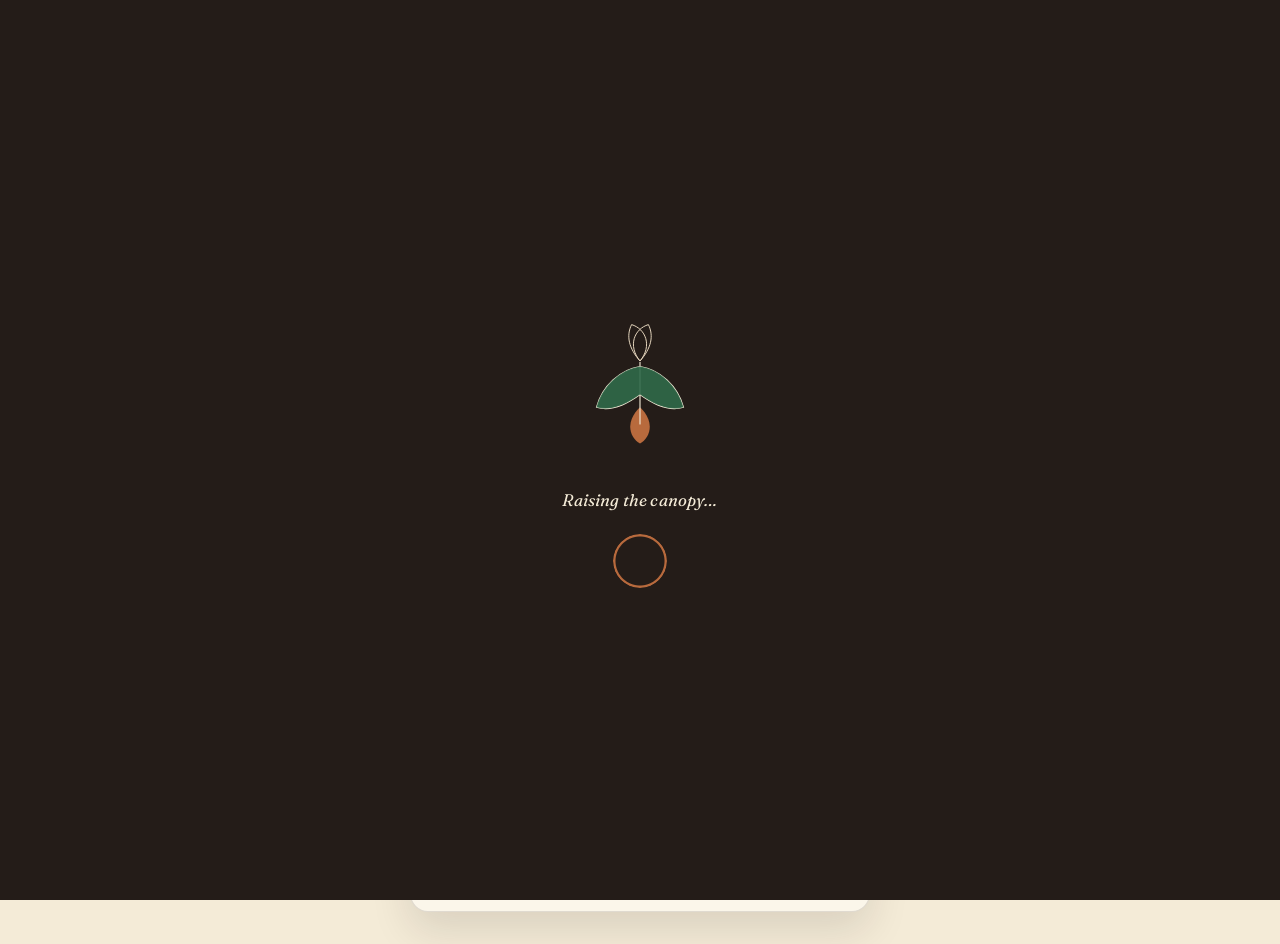
==== commit 2884e55d: "1)  Removed double eye icon. 2)  Login access changed." ====
--- a/login.html
+++ b/login.html
@@ -9,8 +9,8 @@
   <link rel="preconnect" href="https://fonts.googleapis.com">
   <link rel="preconnect" href="https://fonts.gstatic.com" crossorigin>
   <link href="https://fonts.googleapis.com/css2?family=Fraunces:ital,opsz,wght@0,9..144,400;0,9..144,560;0,9..144,600;1,9..144,450;1,9..144,560&family=Outfit:wght@400;500;600&display=swap" rel="stylesheet">
-  <link rel="stylesheet" href="css/style.css?v=logo2">
-  <link rel="stylesheet" href="css/pages.css?v=logo2">
+  <link rel="stylesheet" href="css/style.css?v=auth2">
+  <link rel="stylesheet" href="css/pages.css?v=auth2">
   <link rel="stylesheet" href="css/responsive.css?v=auth1">
 </head>
 <body class="grain auth-body">
@@ -38,8 +38,8 @@
       </a>
       <p class="kicker">IRDAI 142 · Mumbai</p>
       <h1>Sign in</h1>
-      <p class="auth-lead">Sign in with the email and password you used to create your account.</p>
-      <p class="form-success" data-created>Account created. Sign in below with the same email, password, and account type.</p>
+      <p class="auth-lead">Enter your name, email and password. You can sign in without creating an account first.</p>
+      <p class="form-success" data-created>Account created. Sign in below with the same name, email, password, and account type.</p>
       <form id="login-form" novalidate>
         <fieldset class="field role-field">
           <legend>Account type</legend>
@@ -54,6 +54,10 @@
             </label>
           </div>
         </fieldset>
+        <div class="field">
+          <label for="fullname">Full name</label>
+          <input id="fullname" name="fullname" required minlength="2" autocomplete="name" placeholder="Name as on PAN">
+        </div>
         <div class="field">
           <label for="email">Email address</label>
           <input id="email" name="email" type="email" required autocomplete="username" placeholder="name@email.com" spellcheck="false">
@@ -82,6 +86,6 @@
   <script src="https://cdn.jsdelivr.net/npm/gsap@3.12.5/dist/gsap.min.js"></script>
   <script src="js/canopy-data.js"></script>
   <script src="js/gsap-init.js"></script>
-  <script src="js/main.js?v=auth6"></script>
+  <script src="js/main.js?v=auth7"></script>
 </body>
 </html>
--- a/css/style.css
+++ b/css/style.css
@@ -848,7 +848,11 @@
 }
 .form-success.is-show { display: block; }
 .pwd-wrap { position: relative; }
-.pwd-wrap input { padding-right: 3rem; }
+.pwd-wrap input { padding-right: 3.6rem; }
+.pwd-wrap input::-ms-reveal,
+.pwd-wrap input::-ms-clear {
+  display: none;
+}
 .pwd-toggle {
   position: absolute; right: 0.4rem; top: 50%; transform: translateY(-50%);
   border: 0; background: none; cursor: pointer; color: var(--fog); font-size: 0.78rem;
--- a/css/pages.css
+++ b/css/pages.css
@@ -2949,6 +2949,13 @@
   padding: 0.85rem 0.95rem;
   transition: border-color 0.2s, box-shadow 0.2s;
 }
+.auth-card .pwd-wrap input {
+  padding-right: 3.6rem;
+}
+.auth-card .pwd-wrap input::-ms-reveal,
+.auth-card .pwd-wrap input::-ms-clear {
+  display: none;
+}
 .auth-card .field input::placeholder {
   color: #9a9086;
   opacity: 1;
